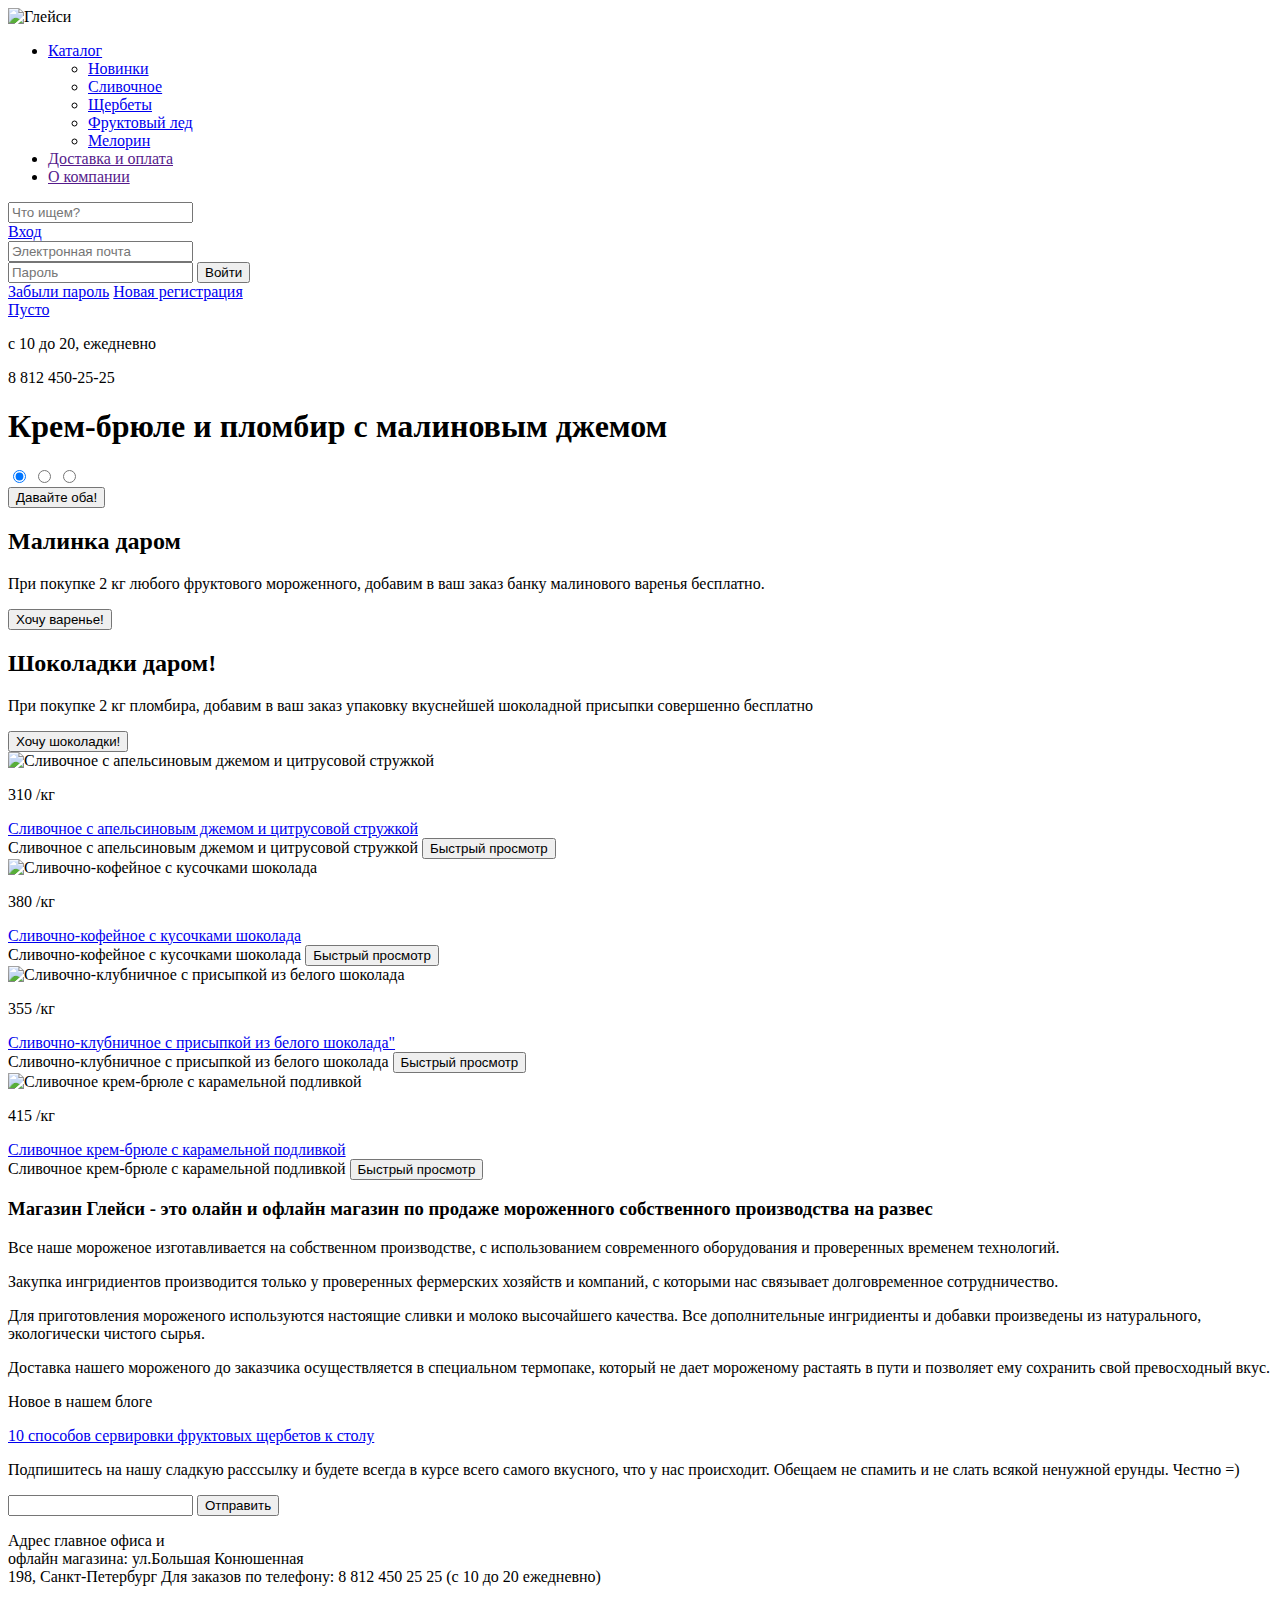
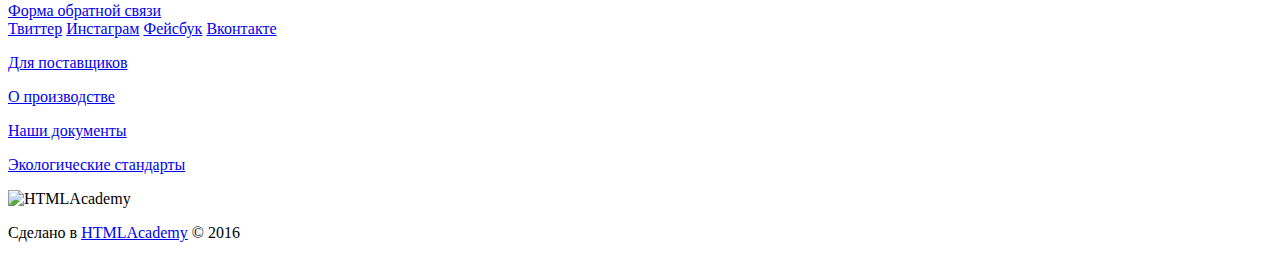
==== index.html @ 9302b2ab "Внесены изменения в соответствии с замечаниями" ====
<!DOCTYPE html>
<html lang="ru">
<head>
	<meta charset="utf-8">
	<title>Глейси</title>
</head>
<body>
	<header class="main-header">
		<div class="header-logo">
			<img src="#" width="10" height="10" alt="Глейси">
		</div>
		<div class="header-navigation">
			<ul>
				<li>
					<a href="#">Каталог	</a>
						<ul class="main-catalog"><!--Меню при наведении курсора-->
							<li><a href="#">Новинки</a></li>
							<li><a href="#">Сливочное</a></li>
							<li><a href="#">Щербеты</a></li>
							<li><a href="#">Фруктовый лед</a></li>
							<li><a href="#">Мелорин</a></li>
						</ul>
				</li>
				<li>
					<a href="">Доставка и оплата</a>
				</li>
				<li>
					<a href="">О компании</a>
				</li>
			</ul>
		</div>
		<div class="header-search">
				<div class="header-search-hide"><!--Окно поиска при наведении курсора-->
					<form action="#" method="post">
						<input type="search" name="header-search" placeholder="Что ищем?">
					</form>
				</div>
		</div>
		<div class="user-block">
			<a class="enter" href="#">Вход</a>
			<div class="user-block-enter">
				<form action="#" method="post"> <!--Окно регистрации при наведении курсора-->
		            <label for="login"></label>
		            <input type="text" name="login" id="login" placeholder="Электронная почта">
		            <br>
		            <label for="password"></label>
		            <input type="password" name="password" id="password" placeholder="Пароль">
		            <button class="gllacy-btn ser-block-btn" type="button">Войти</button>
		            <div class="user-block-forget">
			            <a class="forget" href="#">Забыли пароль</a>
			            <a class="forget" href="#">Новая регистрация</a>
		           	</div>
	           </form>
			</div>
		</div>
		<div class="user-basket">
			<a class="basket" href="#">Пусто</a>
		</div>
		<div class="contact">
			<p>с 10 до 20, ежедневно
			</p>
			<p class="contact-tel">8 812 450-25-25
			</p>
		</div>
	</header>
	<main class="container">
		<h1 class="slider-title">Крем-брюле и пломбир с малиновым джемом</h1>
		<div class="slider">
			<input type="radio" name="point" id="slider1" checked>
			<input type="radio" name="point" id="slider2">
			<input type="radio" name="point" id="slider3">
			<div class="slider-img">
				<div class="sliders img1">
				</div>
				<div class="sliders img2">
				</div>
				<div class="sliders img3">
				</div>
			</div>
			<div class="slider-control">
				<label for="slider1">
				</label>
				<label for="slider2">
				</label>
				<label for="slider3">
				</label>
			</div>
			<button class="gllacy-btn slider-btn" type="button">Давайте оба!
			</button>
		</div>
		<div class="offer">
			<div class="offer-left">
				<h2 class="offer-title">Малинка даром</h2>
				<p>При покупке 2 кг любого фруктового мороженного, добавим в ваш заказ банку малинового варенья бесплатно.
				</p>
				<button class="gllacy-btn offer-btn" type="button">Хочу варенье!
				</button>
			</div>
			<div class="offer-right">
				<h2 class="offer-title">Шоколадки даром!</h2>
				<p>При покупке 2 кг пломбира, добавим в ваш заказ упаковку вкуснейшей шоколадной присыпки совершенно бесплатно
				</p>
				<button class="gllacy-btn offer-btn" type="button">Хочу шоколадки!
				</button>
			</div>
		</div>
		<div class="hits">
			<div class="hits-item1">
				<span class="hit"></span>
				<img class="catalog-img" src="#" width="10" height="10" alt="Сливочное с апельсиновым джемом и цитрусовой стружкой">
				<p>310 <span class="rub"></span>/кг</p>
				<a class="catalog-link" href="#">Сливочное с апельсиновым джемом и цитрусовой стружкой</a>
				<div class="catalog-item1-fast">
					<span class="catalog-link-fast">Сливочное с апельсиновым джемом и цитрусовой стружкой</span>
					<button class="gllacy-btn catalog-btn" type="button">Быстрый просмотр
					</button>
				</div>
			</div>
			<div class="hits-item2">
				<span class="hit"></span>
				<img class="catalog-img" src="#" width="10" height="10" alt="Сливочно-кофейное с кусочками шоколада">
				<p>380 <span class="rub"></span>/кг</p>
				<a class="catalog-link" href="#">Сливочно-кофейное с кусочками шоколада</a>
				<div class="catalog-item1-fast">
					<span class="catalog-link-fast">Сливочно-кофейное с кусочками шоколада</span>
					<button class="gllacy-btn catalog-btn" type="button">Быстрый просмотр
					</button>
			</div>
			</div>
			<div class="hits-item3">
				<span class="hit"></span>
				<img class="catalog-img" src="#" width="10" height="10" alt="Сливочно-клубничное с присыпкой из белого шоколада">
				<p>355 <span class="rub"></span>/кг</p>
				<a class="catalog-link" href="#">Сливочно-клубничное с присыпкой из белого шоколада"</a>
				<div class="catalog-item1-fast">
					<span class="catalog-link-fast">Сливочно-клубничное с присыпкой из белого шоколада</span>
					<button class="gllacy-btn catalog-btn" type="button">Быстрый просмотр
					</button>
				</div>
			</div>
			<div class="hits-item4">
				<span class="hit"></span>
				<img class="catalog-img" src="#" width="10" height="10" alt="Сливочное крем-брюле с карамельной подливкой">
				<p>415 <span class="rub"></span>/кг</p>
				<a class="catalog-link" href="#">Сливочное крем-брюле с карамельной подливкой</a>
				<div class="catalog-item1-fast">
					<span class="catalog-link-fast">Сливочное крем-брюле с карамельной подливкой</span>
					<button class="gllacy-btn catalog-btn" type="button">Быстрый просмотр
					</button>
				</div>
			</div>
		</div>
		<div class="about">
			<h3>Магазин Глейси - это олайн и офлайн магазин по продаже мороженного собственного производства на развес</h3>
			<div>
				<p class="about-production">Все наше мороженое изготавливается на собственном производстве, с использованием современного оборудования и проверенных временем технологий.
				</p>
				<p class="about-farm">Закупка ингридиентов производится только у проверенных фермерских хозяйств и компаний, с которыми нас связывает долговременное сотрудничество.
				</p>
			</div>
			<div>
				<p class="about-quality">Для приготовления мороженого используются настоящие сливки и молоко высочайшего качества. Все дополнительные ингридиенты и добавки произведены из натурального, экологически чистого сырья.
				</p>
				<p class="about-delivery">Доставка нашего мороженого до заказчика осуществляется в специальном термопаке, который не дает мороженому растаять в пути и позволяет ему сохранить свой превосходный вкус.
				</p>
			</div>
		</div>
		<div class="content">
			<div class="content-news">
				<p>Новое в нашем блоге
				</p>
				<p>
					<a class="content-news-link" href="#">10 способов сервировки фруктовых щербетов к столу</a>
				</p>
			</div>
			<div class="content-post">
				<p>Подпишитесь на нашу сладкую расссылку и будете всегда в курсе всего самого вкусного, что у нас происходит. Обещаем не спамить и не слать всякой ненужной ерунды. Честно =)
				</p>
				<form action="#" method="post">
					<label>
						<input type="email" name="email">
					</label>
					<button class="gllacy-btn content-post-btn" type="button">Отправить
					</button>
				</form>
			</div>
		</div>
		<div class="map-info">
			<p>
				<span class="map-info-text">Адрес главное офиса и<br>
				офлайн магазина:</span>
				<span class="map-info-btext">ул.Большая Конюшенная<br>
				198, Санкт-Петербург</span>
				<span class="map-info-text">Для заказов по телефону:</span>
				<span class="map-info-btext">8 812 450 25 25</span>
				<span class="map-info-text">(с 10 до 20 ежедневно)</span>
			</p>
		</div>
		<div>
			<a href="#" class="map-info-link">Форма обратной связи</a>
		</div>
	</main>
	<footer class="footer">
		<div class="footer-social">
			<a class="footer-btn social-tw" href="#">Твиттер</a>
			<a class="footer-btn social-inst" href="#">Инстаграм</a>
			<a class="footer-btn social-fb" href="#">Фейсбук</a>
			<a class="footer-btn social-vk" href="#">Вконтакте</a>
		</div>
		<div class="footer-production">
			<p>
				<a class="footer-production-link" href="#">Для поставщиков</a>
			</p>
			<p>
				<a class="footer-link" href="#">О производстве</a>
			</p>
		</div>
		<div class="footer-docs">
			<p>
				<a class="footer-link" href="#">Наши документы</a>
			</p>
			<p>
				<a class="footer-link" href="#">Экологические стандарты</a>
			</p>
		</div>
		<div class="footer-copyright">
			<img src="#" width="10" height="10" alt="HTMLAcademy">
			<p>Сделано в
				<a class="footer-link" href="#">HTMLAcademy</a> &#169; 2016
			</p>
		</div>
	</footer>
</body>
</html>
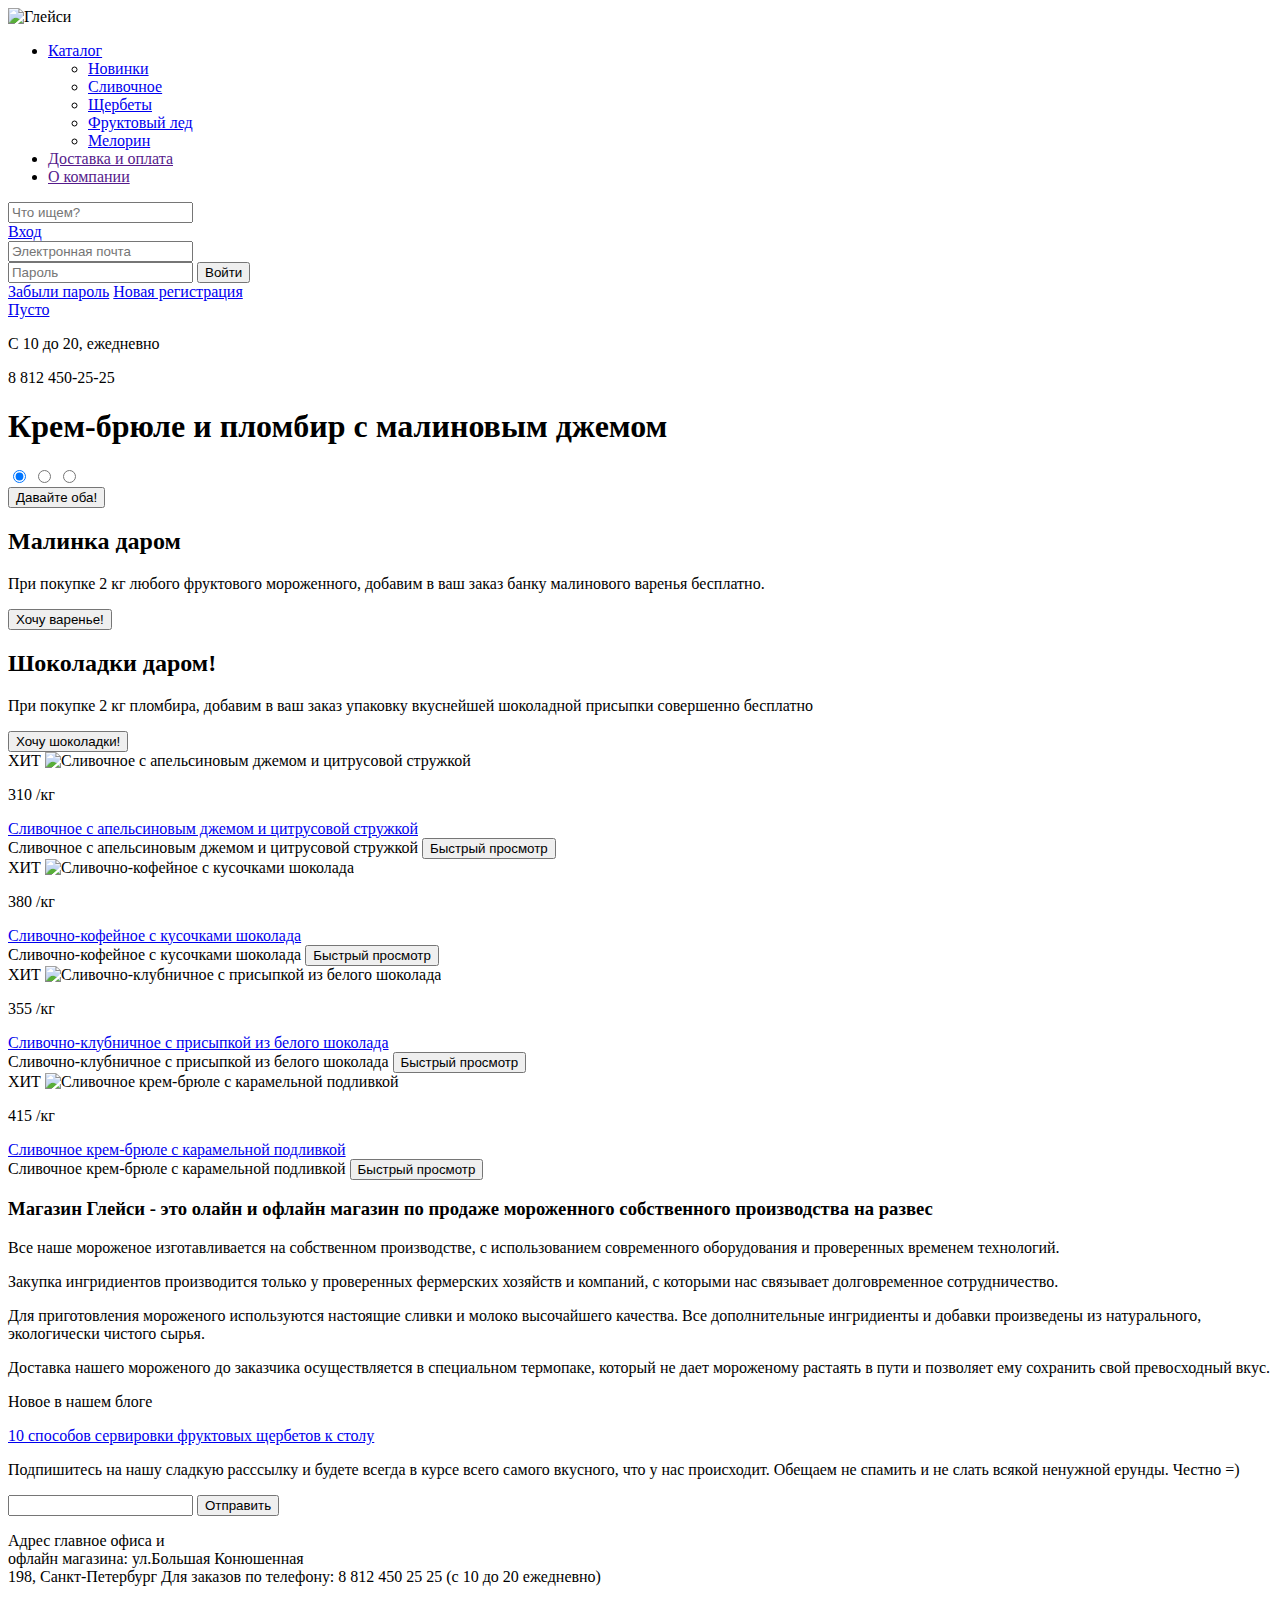
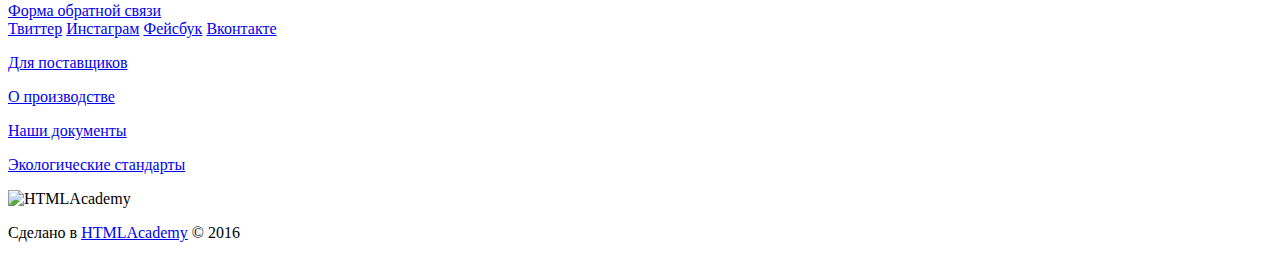
==== commit fe5e322a: "Внесены правки" ====
--- a/index.html
+++ b/index.html
@@ -57,32 +57,32 @@
 			<a class="basket" href="#">Пусто</a>
 		</div>
 		<div class="contact">
-			<p>с 10 до 20, ежедневно
+			<p>С 10 до 20, ежедневно
 			</p>
 			<p class="contact-tel">8 812 450-25-25
 			</p>
 		</div>
 	</header>
-	<main class="container">
+	<main>
 		<h1 class="slider-title">Крем-брюле и пломбир с малиновым джемом</h1>
 		<div class="slider">
-			<input type="radio" name="point" id="slider1" checked>
-			<input type="radio" name="point" id="slider2">
-			<input type="radio" name="point" id="slider3">
+			<input type="radio" name="point" id="slider-1" checked>
+			<input type="radio" name="point" id="slider-2">
+			<input type="radio" name="point" id="slider-3">
 			<div class="slider-img">
-				<div class="sliders img1">
-				</div>
-				<div class="sliders img2">
-				</div>
-				<div class="sliders img3">
+				<div class="sliders img-1">
+				</div>
+				<div class="sliders img-2">
+				</div>
+				<div class="sliders img-3">
 				</div>
 			</div>
 			<div class="slider-control">
-				<label for="slider1">
+				<label for="slider-1">
 				</label>
-				<label for="slider2">
+				<label for="slider-2">
 				</label>
-				<label for="slider3">
+				<label for="slider-3">
 				</label>
 			</div>
 			<button class="gllacy-btn slider-btn" type="button">Давайте оба!
@@ -105,43 +105,47 @@
 			</div>
 		</div>
 		<div class="hits">
-			<div class="hits-item1">
-				<span class="hit"></span>
+			<div class="catalog-item-1">
+				<span class="hit">ХИТ</span>
 				<img class="catalog-img" src="#" width="10" height="10" alt="Сливочное с апельсиновым джемом и цитрусовой стружкой">
-				<p>310 <span class="rub"></span>/кг</p>
+				<p>310 <span class="rub"></span>/кг
+				</p>
 				<a class="catalog-link" href="#">Сливочное с апельсиновым джемом и цитрусовой стружкой</a>
-				<div class="catalog-item1-fast">
-					<span class="catalog-link-fast">Сливочное с апельсиновым джемом и цитрусовой стружкой</span>
-					<button class="gllacy-btn catalog-btn" type="button">Быстрый просмотр
-					</button>
-				</div>
-			</div>
-			<div class="hits-item2">
-				<span class="hit"></span>
+					<div class="catalog-item1-fast">
+						<span class="catalog-link-fast">Сливочное с апельсиновым джемом и цитрусовой стружкой</span>
+						<button class="gllacy-btn catalog-btn" type="button">Быстрый просмотр
+						</button>
+					</div>
+			</div>
+			<div class="catalog-item-2">
+				<span class="hit">ХИТ</span>
 				<img class="catalog-img" src="#" width="10" height="10" alt="Сливочно-кофейное с кусочками шоколада">
-				<p>380 <span class="rub"></span>/кг</p>
+				<p>380 <span class="rub"></span>/кг
+				</p>
 				<a class="catalog-link" href="#">Сливочно-кофейное с кусочками шоколада</a>
 				<div class="catalog-item1-fast">
 					<span class="catalog-link-fast">Сливочно-кофейное с кусочками шоколада</span>
 					<button class="gllacy-btn catalog-btn" type="button">Быстрый просмотр
 					</button>
-			</div>
-			</div>
-			<div class="hits-item3">
-				<span class="hit"></span>
+				</div>
+			</div>
+			<div class="catalog-item-3">
+				<span class="hit">ХИТ</span>
 				<img class="catalog-img" src="#" width="10" height="10" alt="Сливочно-клубничное с присыпкой из белого шоколада">
-				<p>355 <span class="rub"></span>/кг</p>
-				<a class="catalog-link" href="#">Сливочно-клубничное с присыпкой из белого шоколада"</a>
+				<p>355 <span class="rub"></span>/кг
+				</p>
+				<a class="catalog-link" href="#">Сливочно-клубничное с присыпкой из белого шоколада</a>
 				<div class="catalog-item1-fast">
 					<span class="catalog-link-fast">Сливочно-клубничное с присыпкой из белого шоколада</span>
 					<button class="gllacy-btn catalog-btn" type="button">Быстрый просмотр
 					</button>
 				</div>
 			</div>
-			<div class="hits-item4">
-				<span class="hit"></span>
+			<div class="catalog-item-4">
+				<span class="hit">ХИТ</span>
 				<img class="catalog-img" src="#" width="10" height="10" alt="Сливочное крем-брюле с карамельной подливкой">
-				<p>415 <span class="rub"></span>/кг</p>
+				<p>415 <span class="rub"></span>/кг
+				</p>
 				<a class="catalog-link" href="#">Сливочное крем-брюле с карамельной подливкой</a>
 				<div class="catalog-item1-fast">
 					<span class="catalog-link-fast">Сливочное крем-брюле с карамельной подливкой</span>
@@ -169,9 +173,7 @@
 			<div class="content-news">
 				<p>Новое в нашем блоге
 				</p>
-				<p>
 					<a class="content-news-link" href="#">10 способов сервировки фруктовых щербетов к столу</a>
-				</p>
 			</div>
 			<div class="content-post">
 				<p>Подпишитесь на нашу сладкую расссылку и будете всегда в курсе всего самого вкусного, что у нас происходит. Обещаем не спамить и не слать всякой ненужной ерунды. Честно =)
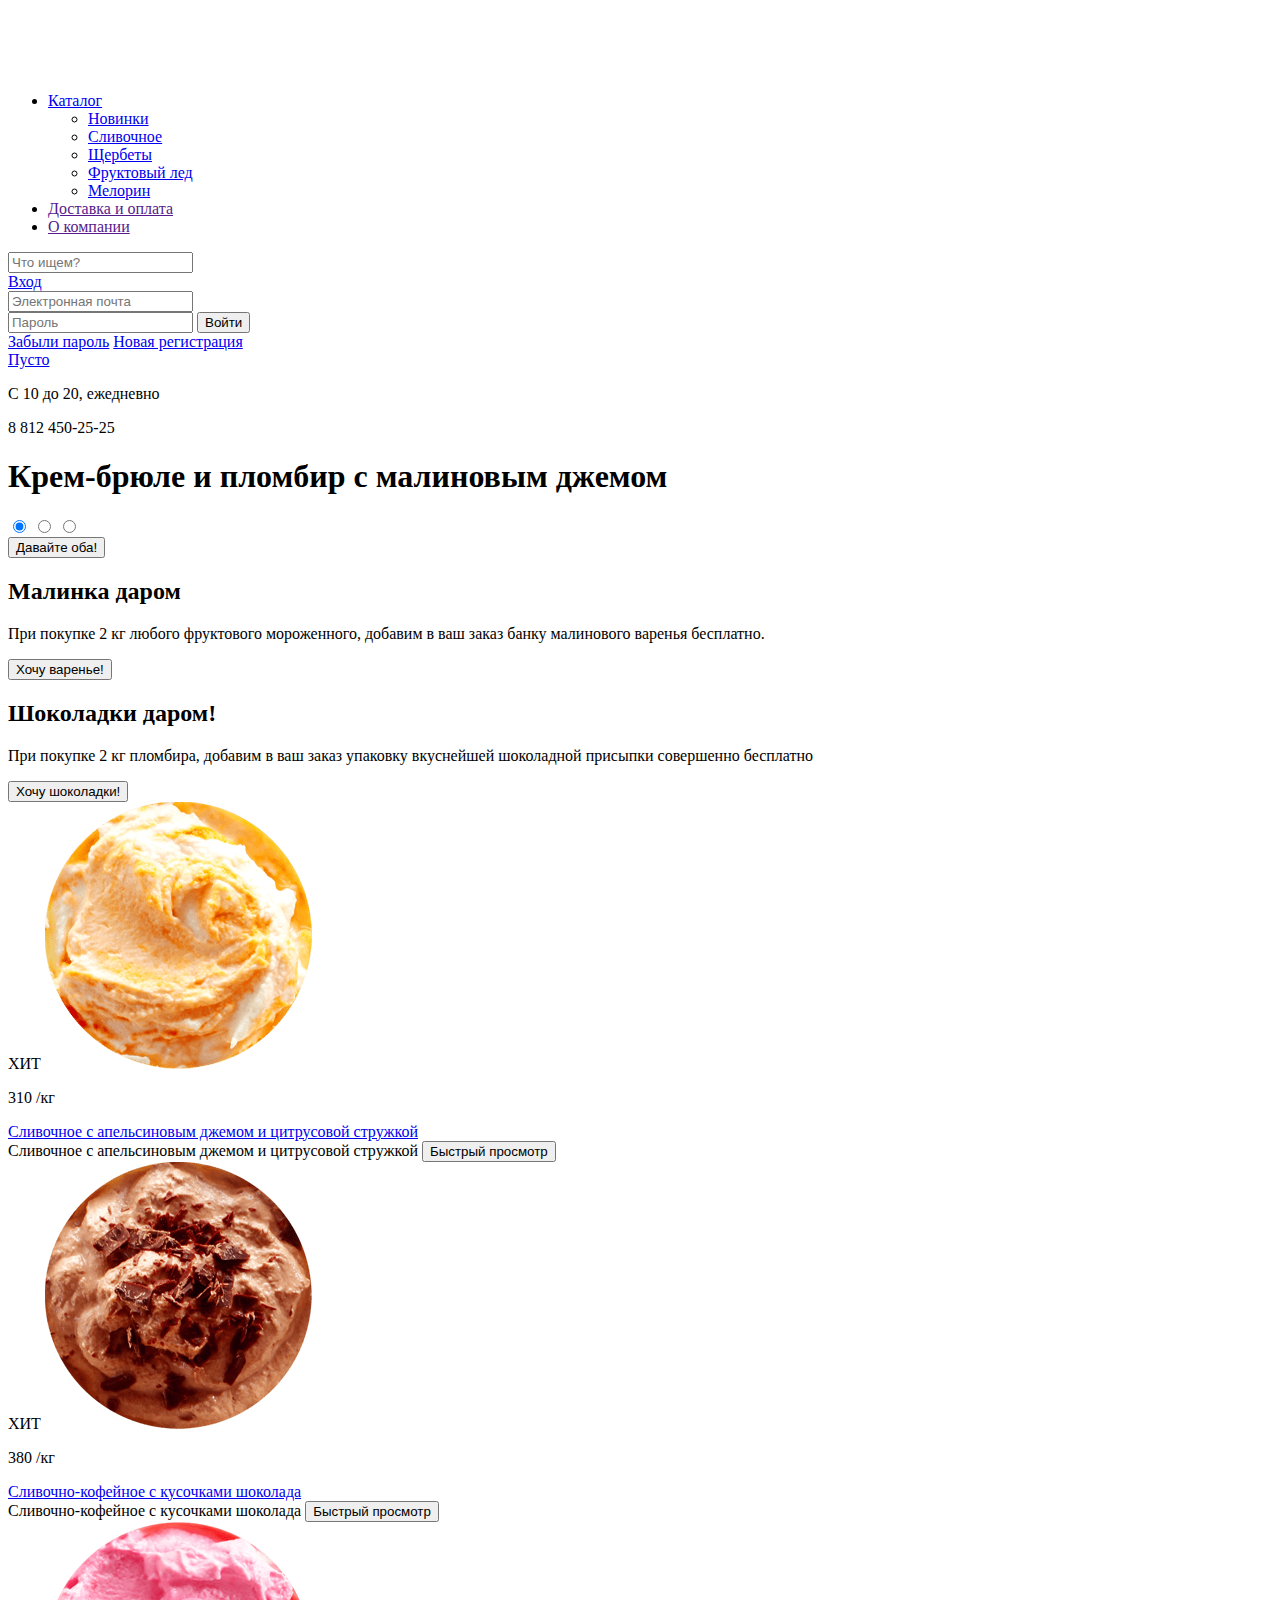
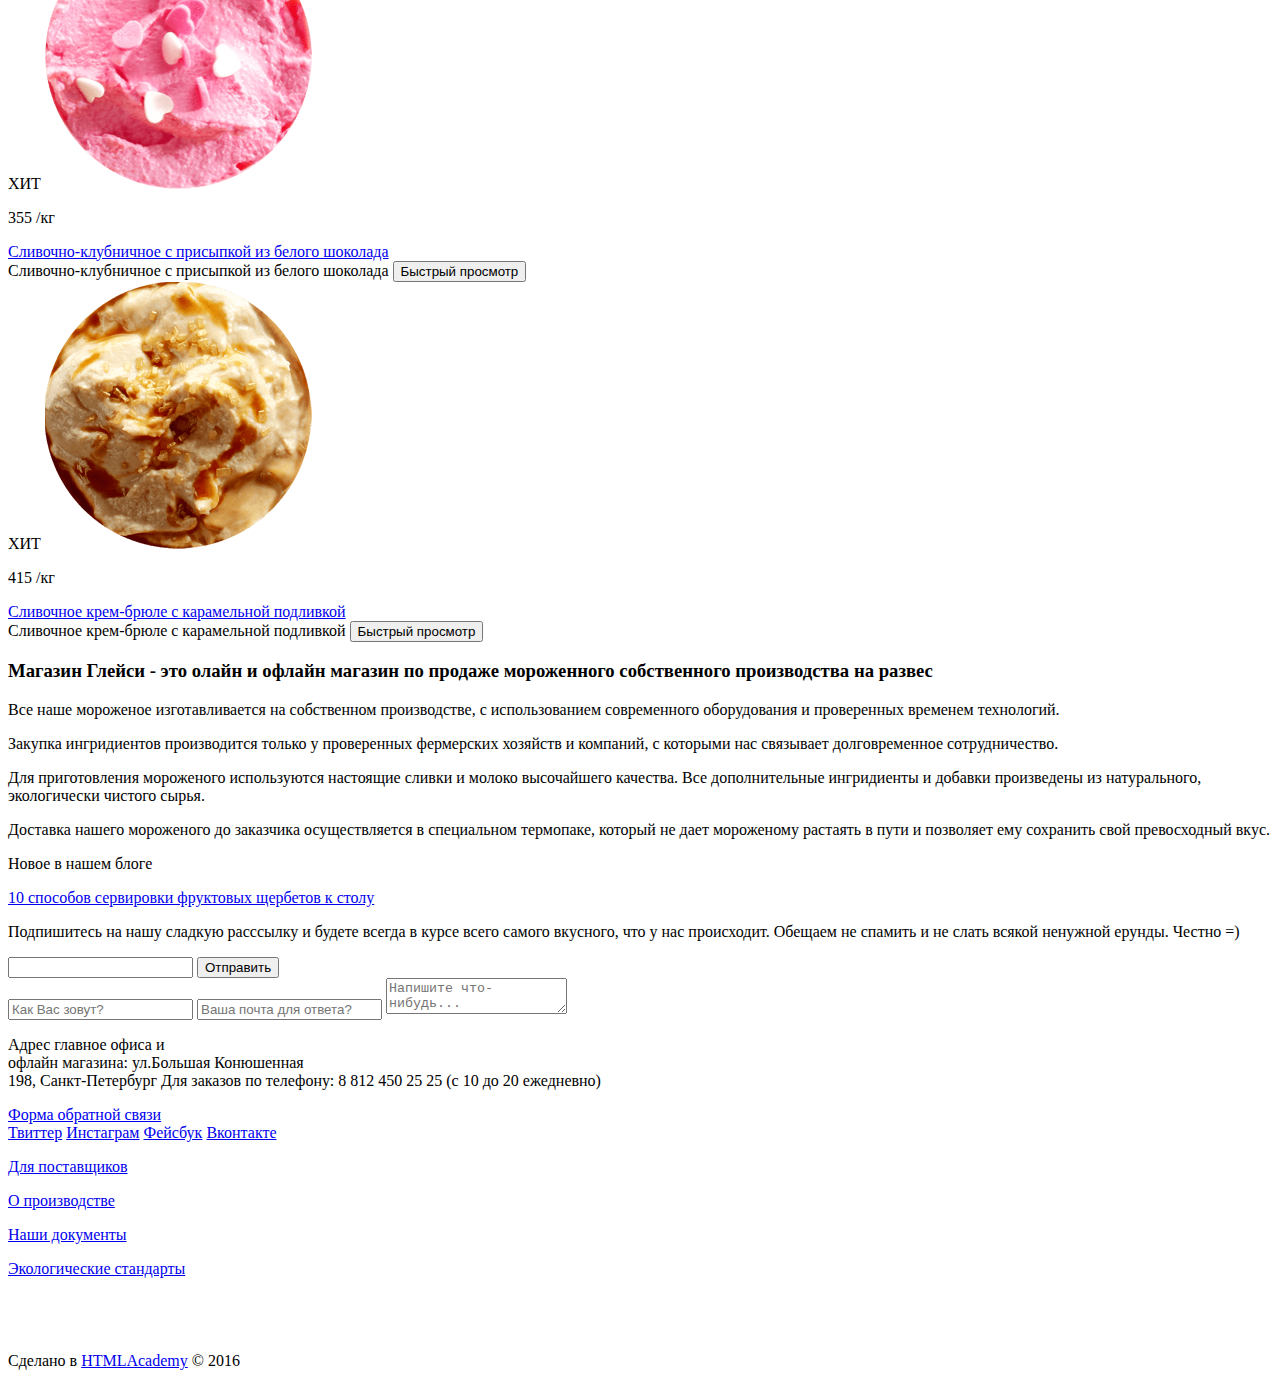
==== commit 1d7cf10c: "В файлы добавлены картинки и привязан css" ====
--- a/index.html
+++ b/index.html
@@ -2,12 +2,13 @@
 <html lang="ru">
 <head>
 	<meta charset="utf-8">
+	<link href="style.css" rel="stylesheet">
 	<title>Глейси</title>
 </head>
 <body>
 	<header class="main-header">
 		<div class="header-logo">
-			<img src="#" width="10" height="10" alt="Глейси">
+			<img src="img/logo.png" width="154" height="64" alt="Глейси">
 		</div>
 		<div class="header-navigation">
 			<ul>
@@ -107,7 +108,7 @@
 		<div class="hits">
 			<div class="catalog-item-1">
 				<span class="hit">ХИТ</span>
-				<img class="catalog-img" src="#" width="10" height="10" alt="Сливочное с апельсиновым джемом и цитрусовой стружкой">
+				<img class="catalog-img" src="img/catalog-item-1.png" width="267" height="267" alt="Сливочное с апельсиновым джемом и цитрусовой стружкой">
 				<p>310 <span class="rub"></span>/кг
 				</p>
 				<a class="catalog-link" href="#">Сливочное с апельсиновым джемом и цитрусовой стружкой</a>
@@ -119,7 +120,7 @@
 			</div>
 			<div class="catalog-item-2">
 				<span class="hit">ХИТ</span>
-				<img class="catalog-img" src="#" width="10" height="10" alt="Сливочно-кофейное с кусочками шоколада">
+				<img class="catalog-img" src="img/catalog-item-2.png" width="267" height="267" alt="Сливочно-кофейное с кусочками шоколада">
 				<p>380 <span class="rub"></span>/кг
 				</p>
 				<a class="catalog-link" href="#">Сливочно-кофейное с кусочками шоколада</a>
@@ -131,7 +132,7 @@
 			</div>
 			<div class="catalog-item-3">
 				<span class="hit">ХИТ</span>
-				<img class="catalog-img" src="#" width="10" height="10" alt="Сливочно-клубничное с присыпкой из белого шоколада">
+				<img class="catalog-img" src="img/catalog-item-3.png" width="267" height="267" alt="Сливочно-клубничное с присыпкой из белого шоколада">
 				<p>355 <span class="rub"></span>/кг
 				</p>
 				<a class="catalog-link" href="#">Сливочно-клубничное с присыпкой из белого шоколада</a>
@@ -143,7 +144,7 @@
 			</div>
 			<div class="catalog-item-4">
 				<span class="hit">ХИТ</span>
-				<img class="catalog-img" src="#" width="10" height="10" alt="Сливочное крем-брюле с карамельной подливкой">
+				<img class="catalog-img" src="img/catalog-item-4.png" width="267" height="267" alt="Сливочное крем-брюле с карамельной подливкой">
 				<p>415 <span class="rub"></span>/кг
 				</p>
 				<a class="catalog-link" href="#">Сливочное крем-брюле с карамельной подливкой</a>
@@ -184,6 +185,11 @@
 					</label>
 					<button class="gllacy-btn content-post-btn" type="button">Отправить
 					</button>
+					<div class="content-post-hide"> <!--Окна отправки информации при нажатии на кнопку "Отправить"-->
+						<input type="text" name="name" placeholder="Как Вас зовут?">
+						<input type="text" name="name" placeholder="Ваша почта для ответа?">
+						<textarea name="name" placeholder="Напишите что-нибудь..."></textarea>
+					</div>
 				</form>
 			</div>
 		</div>
@@ -226,7 +232,7 @@
 			</p>
 		</div>
 		<div class="footer-copyright">
-			<img src="#" width="10" height="10" alt="HTMLAcademy">
+			<img src="img/HTMLAcademy.png" width="108" height="38" alt="HTMLAcademy">
 			<p>Сделано в
 				<a class="footer-link" href="#">HTMLAcademy</a> &#169; 2016
 			</p>
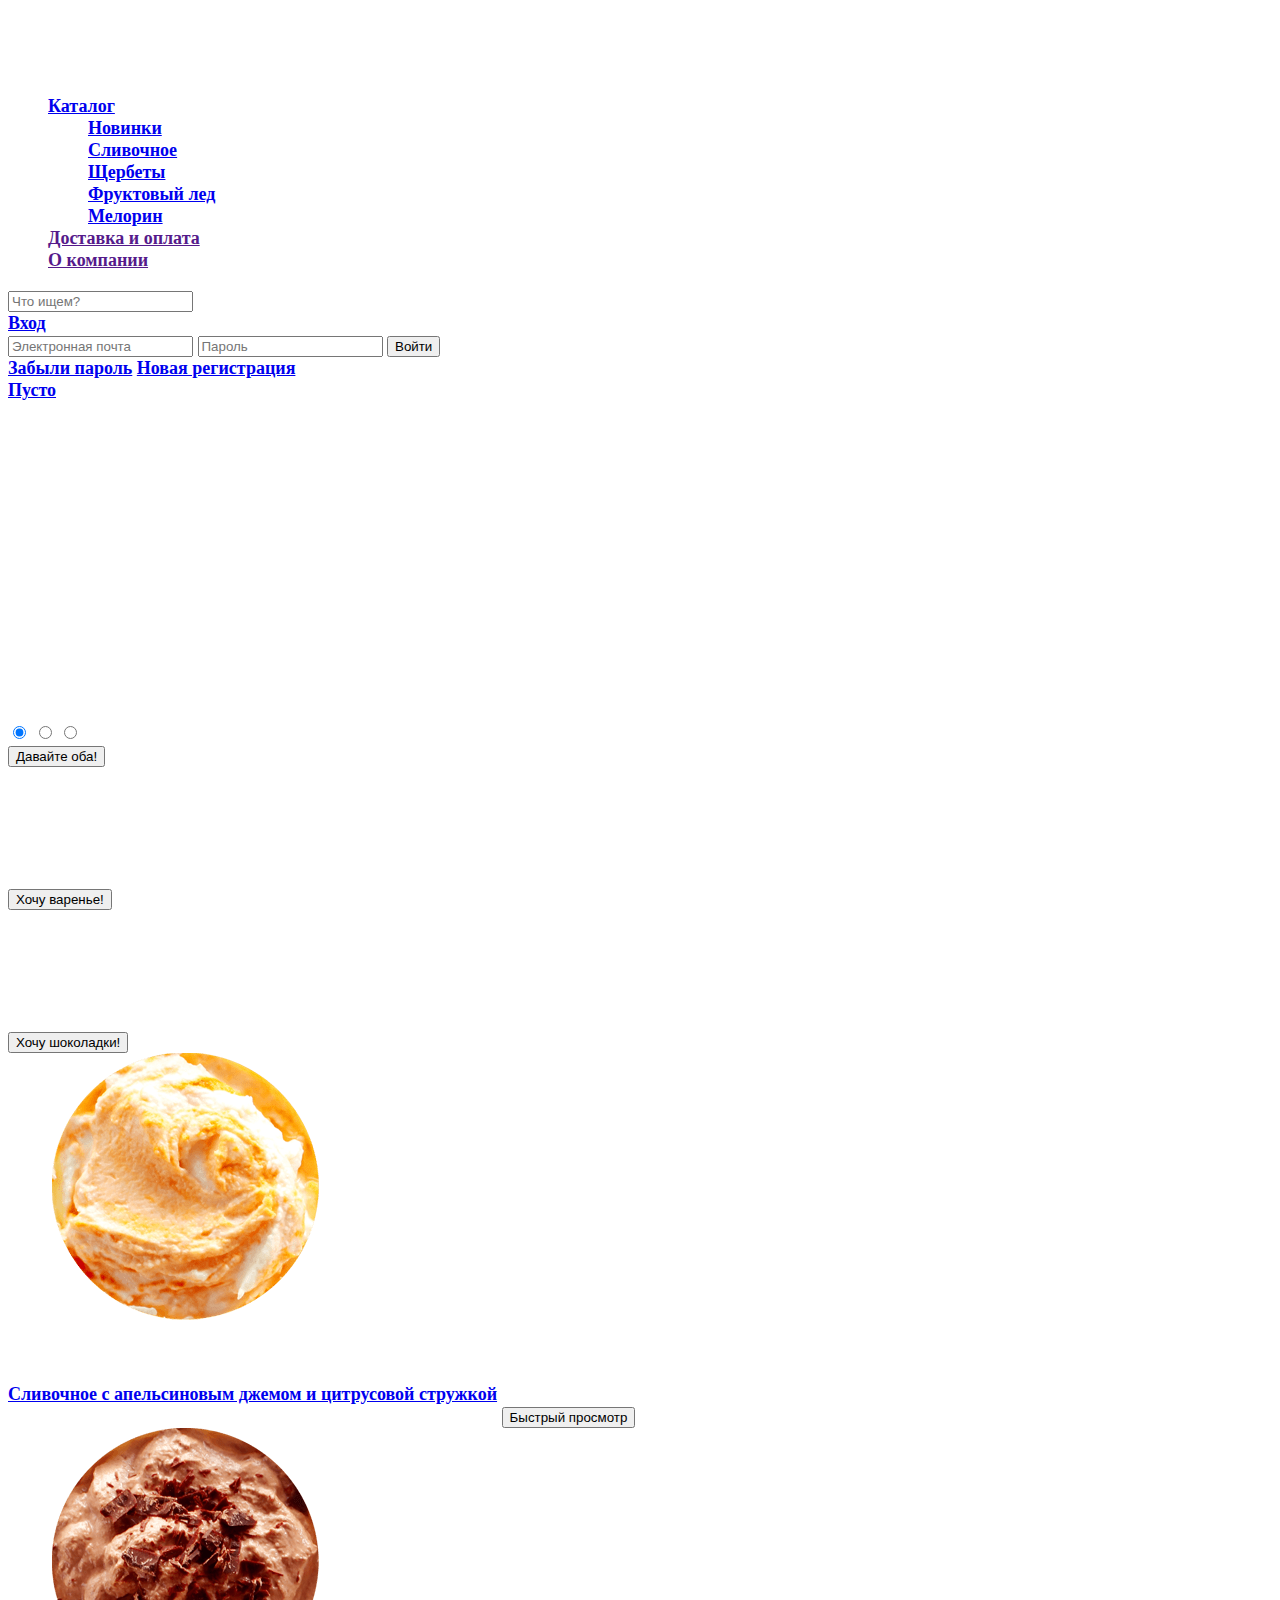
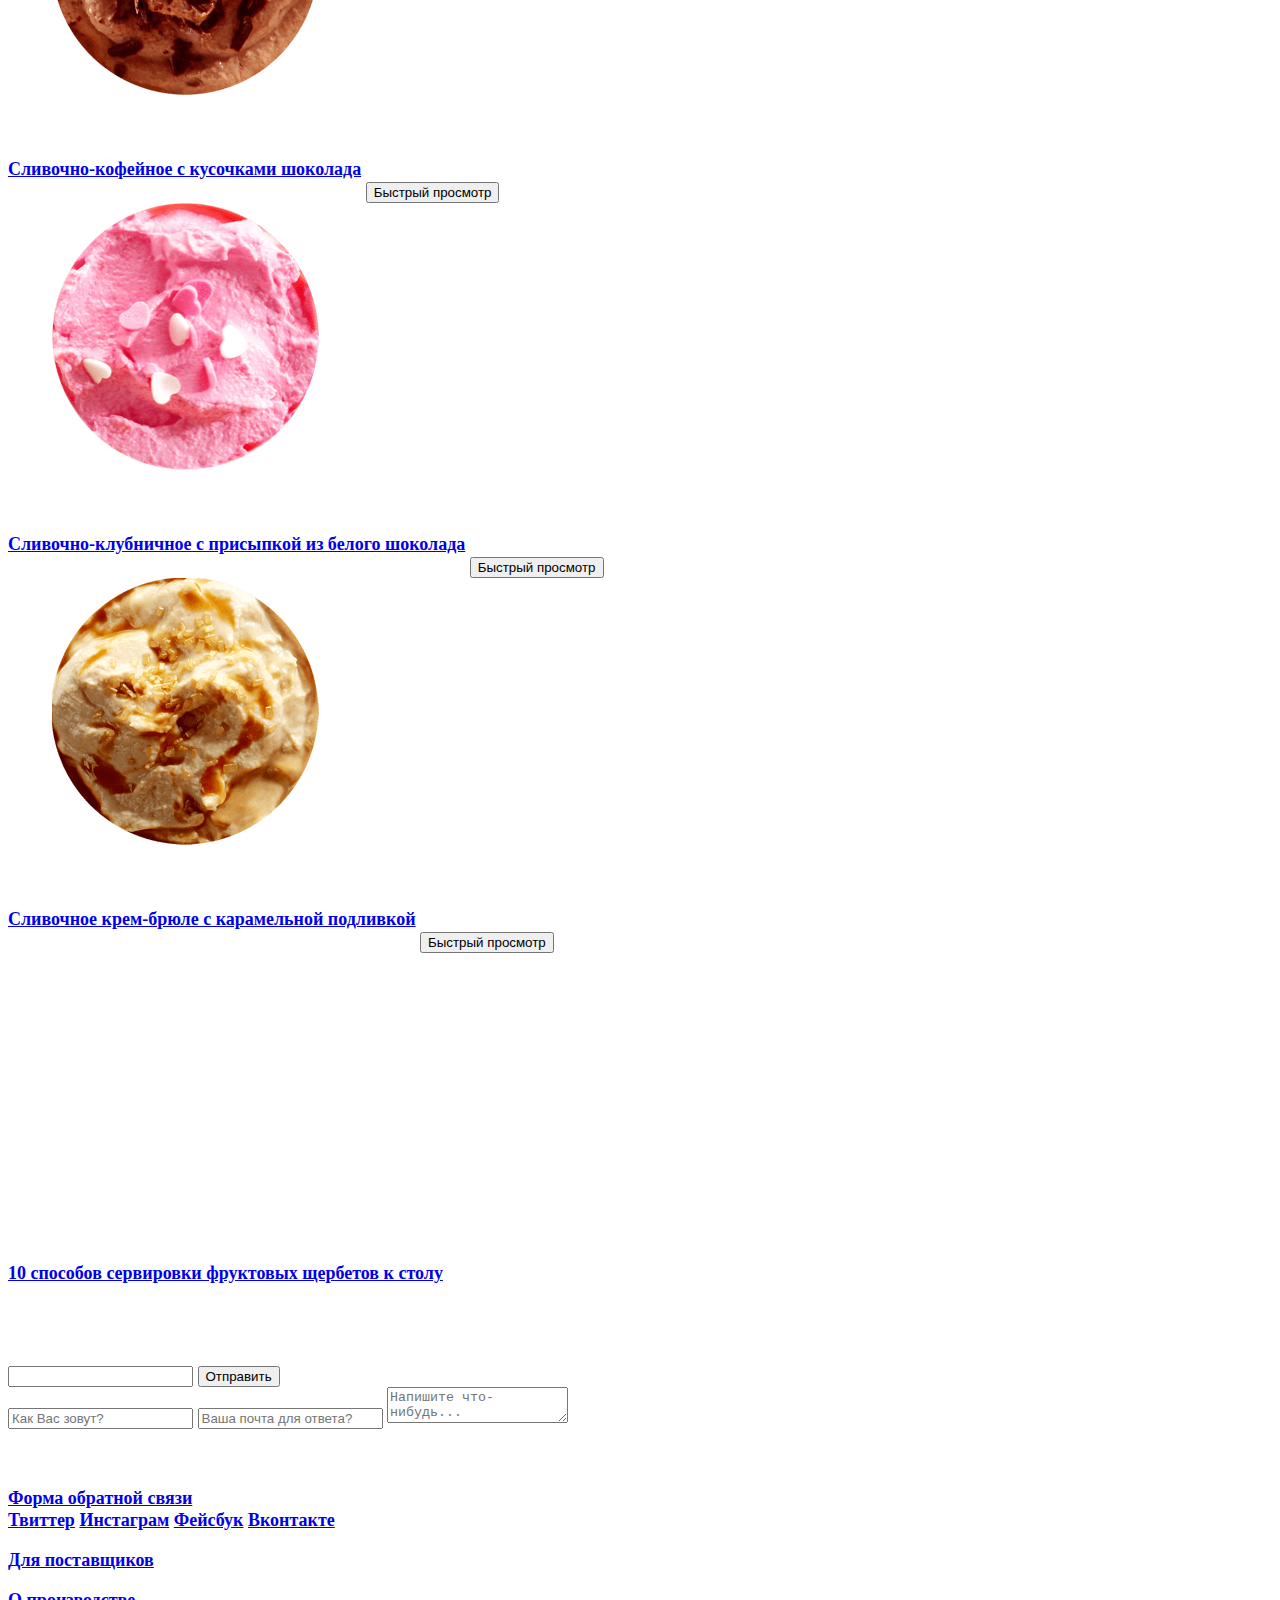
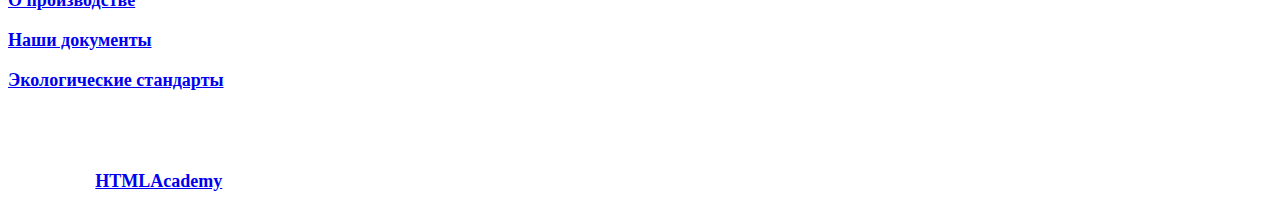
==== commit 701275d0: "изменено расширение у файла css" ====
--- a/index.html
+++ b/index.html
@@ -2,7 +2,7 @@
 <html lang="ru">
 <head>
 	<meta charset="utf-8">
-	<link href="style.css" rel="stylesheet">
+	<link href="css/style.css" rel="stylesheet">
 	<title>Глейси</title>
 </head>
 <body>
@@ -43,7 +43,6 @@
 				<form action="#" method="post"> <!--Окно регистрации при наведении курсора-->
 		            <label for="login"></label>
 		            <input type="text" name="login" id="login" placeholder="Электронная почта">
-		            <br>
 		            <label for="password"></label>
 		            <input type="password" name="password" id="password" placeholder="Пароль">
 		            <button class="gllacy-btn ser-block-btn" type="button">Войти</button>
@@ -195,9 +194,9 @@
 		</div>
 		<div class="map-info">
 			<p>
-				<span class="map-info-text">Адрес главное офиса и<br>
+				<span class="map-info-text">Адрес главное офиса и
 				офлайн магазина:</span>
-				<span class="map-info-btext">ул.Большая Конюшенная<br>
+				<span class="map-info-btext">ул.Большая Конюшенная
 				198, Санкт-Петербург</span>
 				<span class="map-info-text">Для заказов по телефону:</span>
 				<span class="map-info-btext">8 812 450 25 25</span>
--- a/css/style.css
+++ b/css/style.css
@@ -0,0 +1,24 @@
+body {
+	font-size: 18px;
+	line-height: 22px;
+	color:#ffffff;
+	font-weight:bold;
+	font-family: "Roboto";
+}
+
+h1 {
+	font-size: 90px;
+	line-height: 60.35px;
+	color:#ffffff;
+	font-weight:bold;
+	font-family: "Roboto";
+}
+
+h2 {
+	font-size: 35px;
+	line-height: 41p;
+	color:#ffffff;
+	font-weight:bold;
+	font-family: "Roboto";
+}
+
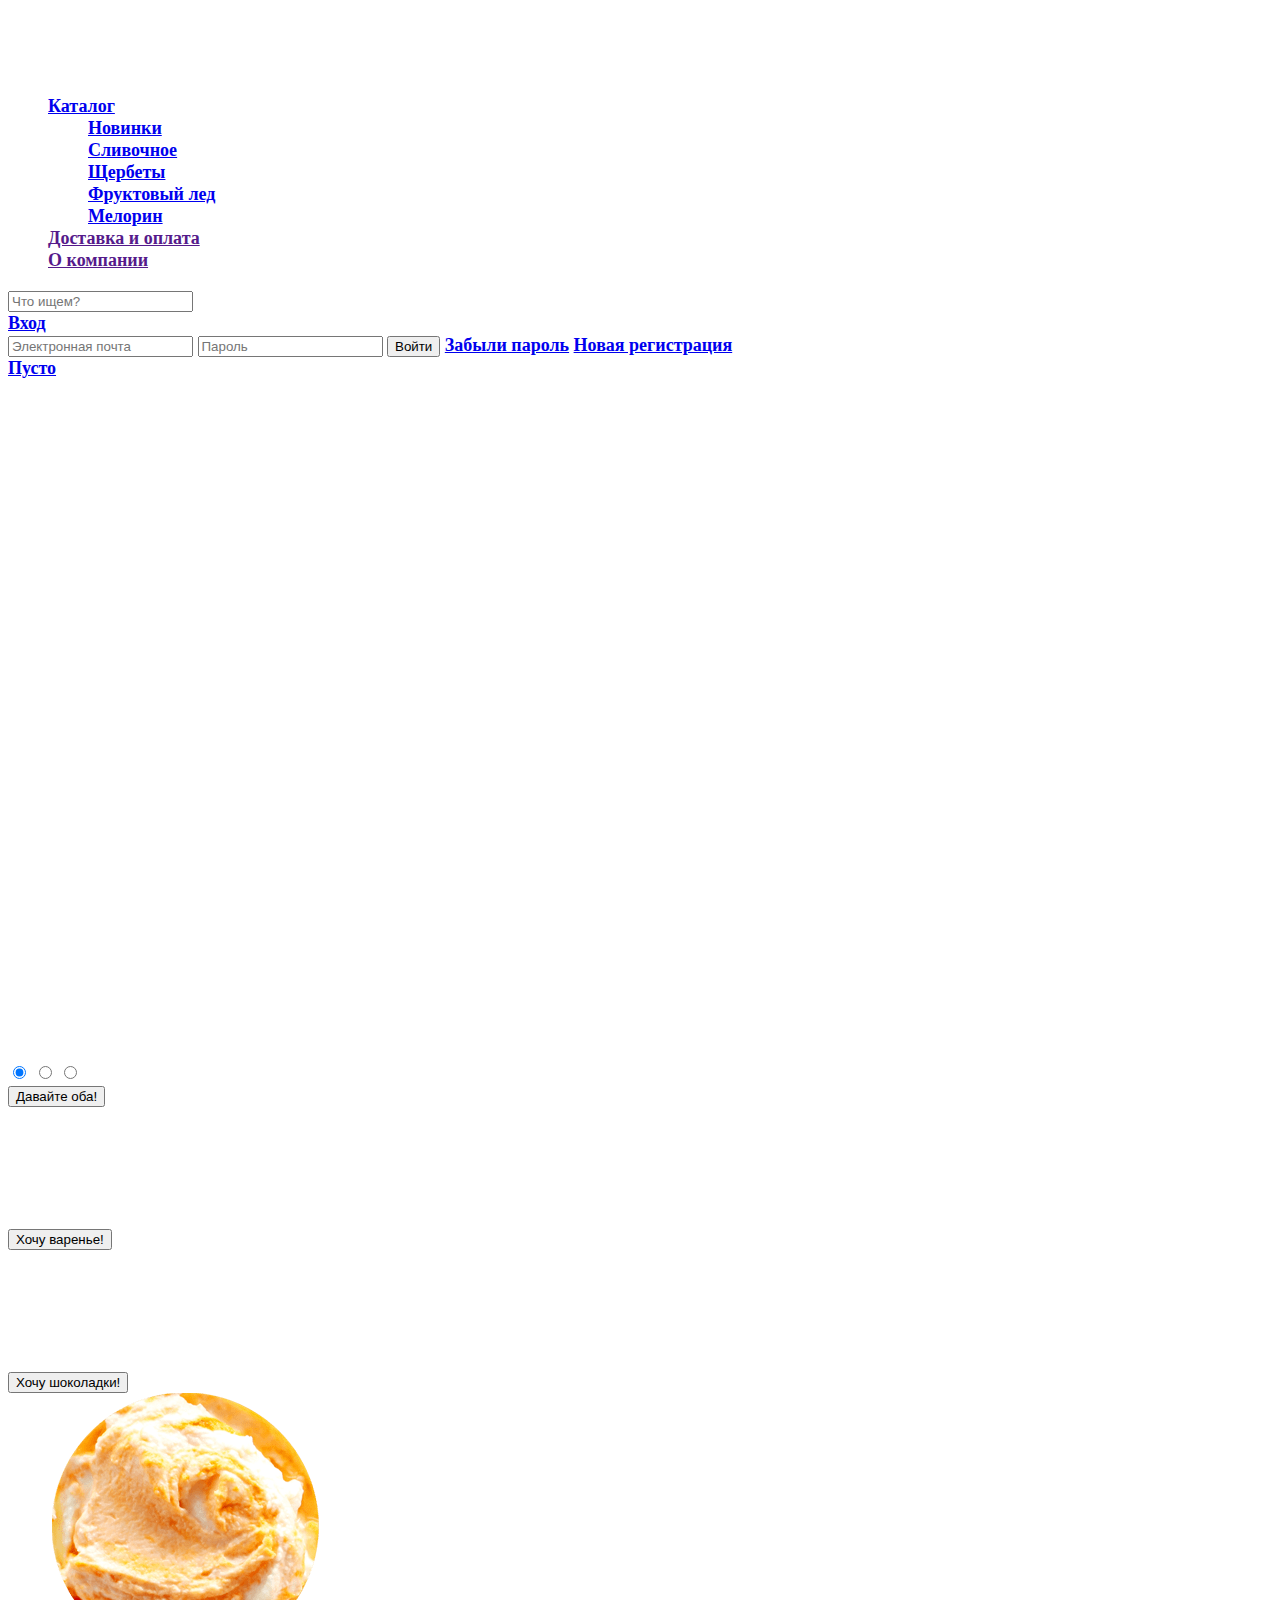
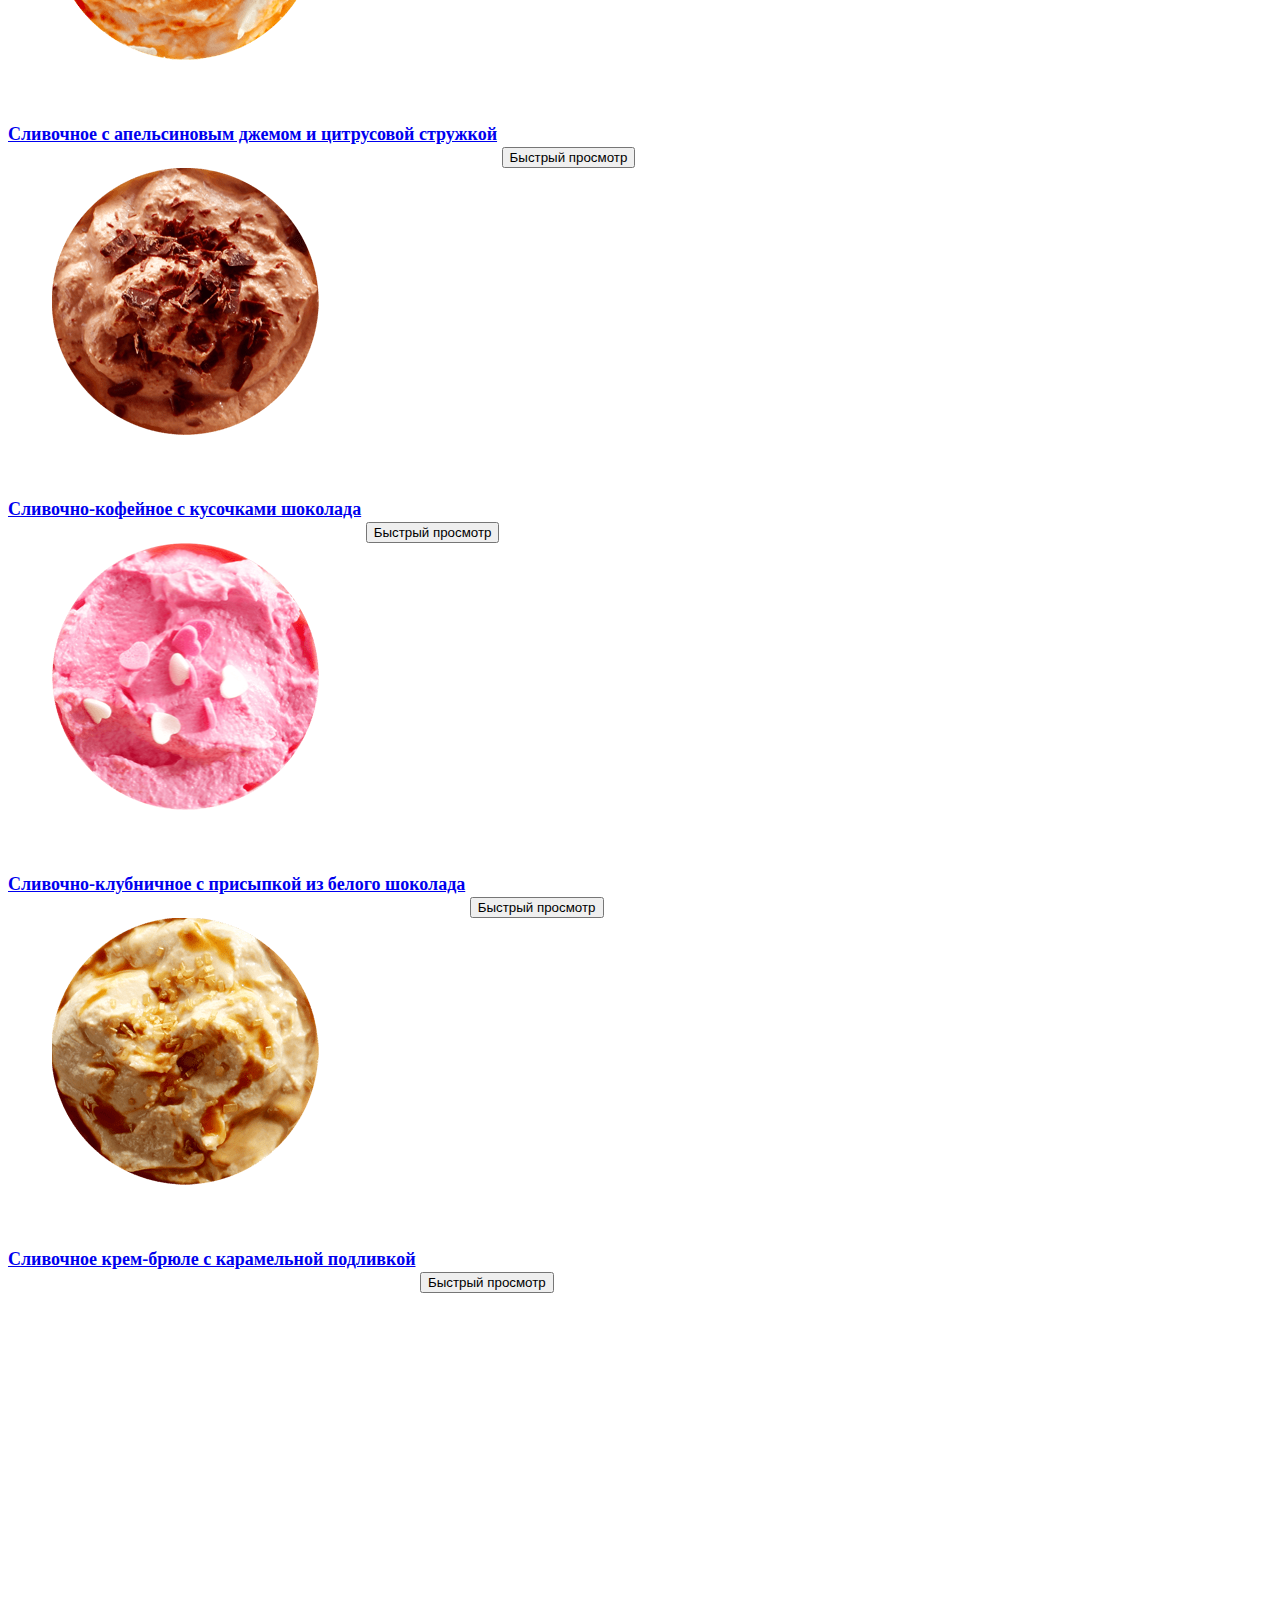
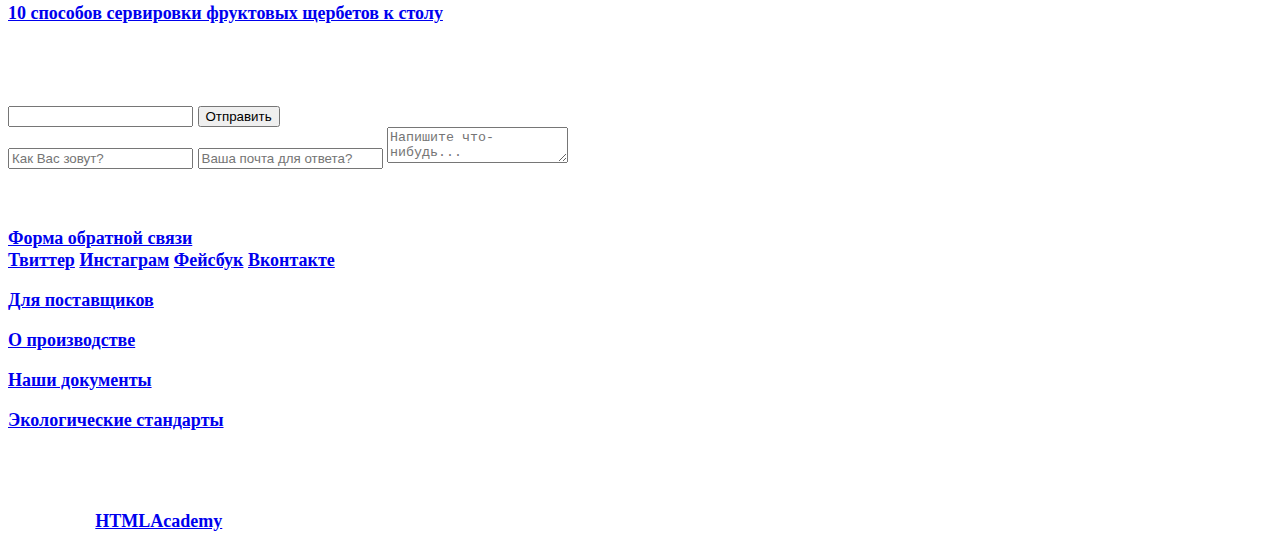
==== commit 85488f54: "Все исправлено в соответствии с замечаниями" ====
--- a/index.html
+++ b/index.html
@@ -10,7 +10,7 @@
 		<div class="header-logo">
 			<img src="img/logo.png" width="154" height="64" alt="Глейси">
 		</div>
-		<div class="header-navigation">
+		<nav class="header-navigation">
 			<ul>
 				<li>
 					<a href="#">Каталог	</a>
@@ -29,7 +29,7 @@
 					<a href="">О компании</a>
 				</li>
 			</ul>
-		</div>
+		</nav>
 		<div class="header-search">
 				<div class="header-search-hide"><!--Окно поиска при наведении курсора-->
 					<form action="#" method="post">
@@ -39,21 +39,15 @@
 		</div>
 		<div class="user-block">
 			<a class="enter" href="#">Вход</a>
-			<div class="user-block-enter">
-				<form action="#" method="post"> <!--Окно регистрации при наведении курсора-->
-		            <label for="login"></label>
-		            <input type="text" name="login" id="login" placeholder="Электронная почта">
-		            <label for="password"></label>
-		            <input type="password" name="password" id="password" placeholder="Пароль">
-		            <button class="gllacy-btn ser-block-btn" type="button">Войти</button>
-		            <div class="user-block-forget">
-			            <a class="forget" href="#">Забыли пароль</a>
-			            <a class="forget" href="#">Новая регистрация</a>
-		           	</div>
-	           </form>
-			</div>
-		</div>
-		<div class="user-basket">
+			<form class="user-block-hide" action="#" method="post"> <!--Окно регистрации при наведении курсора-->
+		        <label for="login"></label>
+		        <input type="text" name="login" id="login" placeholder="Электронная почта">
+		        <label for="password"></label>
+		        <input type="password" name="password" id="password" placeholder="Пароль">
+		        <button class="gllacy-btn ser-block-btn" type="button">Войти</button>
+			    <a class="user-block-forget" href="#">Забыли пароль</a>
+			    <a class="user-block-forget" href="#">Новая регистрация</a>
+			</form>
 			<a class="basket" href="#">Пусто</a>
 		</div>
 		<div class="contact">
@@ -64,7 +58,10 @@
 		</div>
 	</header>
 	<main>
-		<h1 class="slider-title">Крем-брюле и пломбир с малиновым джемом</h1>
+	<div class="container">
+		<h1 class="slider-title-green">Крем-брюле и пломбир с малиновым джемом</h1>
+		<h1 class="slider-title-blue">Шоколадный пломбир и лимонный сорбет</h1>
+		<h1 class="slider-title-pink">Пломбир с помадкой и клубничный щербет</h1>
 		<div class="slider">
 			<input type="radio" name="point" id="slider-1" checked>
 			<input type="radio" name="point" id="slider-2">
@@ -105,7 +102,7 @@
 			</div>
 		</div>
 		<div class="hits">
-			<div class="catalog-item-1">
+			<div class="catalog-item">
 				<span class="hit">ХИТ</span>
 				<img class="catalog-img" src="img/catalog-item-1.png" width="267" height="267" alt="Сливочное с апельсиновым джемом и цитрусовой стружкой">
 				<p>310 <span class="rub"></span>/кг
@@ -117,37 +114,37 @@
 						</button>
 					</div>
 			</div>
-			<div class="catalog-item-2">
+			<div class="catalog-item">
 				<span class="hit">ХИТ</span>
 				<img class="catalog-img" src="img/catalog-item-2.png" width="267" height="267" alt="Сливочно-кофейное с кусочками шоколада">
 				<p>380 <span class="rub"></span>/кг
 				</p>
 				<a class="catalog-link" href="#">Сливочно-кофейное с кусочками шоколада</a>
-				<div class="catalog-item1-fast">
+				<div class="catalog-item-fast">
 					<span class="catalog-link-fast">Сливочно-кофейное с кусочками шоколада</span>
 					<button class="gllacy-btn catalog-btn" type="button">Быстрый просмотр
 					</button>
 				</div>
 			</div>
-			<div class="catalog-item-3">
+			<div class="catalog-item">
 				<span class="hit">ХИТ</span>
 				<img class="catalog-img" src="img/catalog-item-3.png" width="267" height="267" alt="Сливочно-клубничное с присыпкой из белого шоколада">
 				<p>355 <span class="rub"></span>/кг
 				</p>
 				<a class="catalog-link" href="#">Сливочно-клубничное с присыпкой из белого шоколада</a>
-				<div class="catalog-item1-fast">
+				<div class="catalog-item-fast">
 					<span class="catalog-link-fast">Сливочно-клубничное с присыпкой из белого шоколада</span>
 					<button class="gllacy-btn catalog-btn" type="button">Быстрый просмотр
 					</button>
 				</div>
 			</div>
-			<div class="catalog-item-4">
+			<div class="catalog-item">
 				<span class="hit">ХИТ</span>
 				<img class="catalog-img" src="img/catalog-item-4.png" width="267" height="267" alt="Сливочное крем-брюле с карамельной подливкой">
 				<p>415 <span class="rub"></span>/кг
 				</p>
 				<a class="catalog-link" href="#">Сливочное крем-брюле с карамельной подливкой</a>
-				<div class="catalog-item1-fast">
+				<div class="catalog-item-fast">
 					<span class="catalog-link-fast">Сливочное крем-брюле с карамельной подливкой</span>
 					<button class="gllacy-btn catalog-btn" type="button">Быстрый просмотр
 					</button>
@@ -156,18 +153,14 @@
 		</div>
 		<div class="about">
 			<h3>Магазин Глейси - это олайн и офлайн магазин по продаже мороженного собственного производства на развес</h3>
-			<div>
 				<p class="about-production">Все наше мороженое изготавливается на собственном производстве, с использованием современного оборудования и проверенных временем технологий.
 				</p>
 				<p class="about-farm">Закупка ингридиентов производится только у проверенных фермерских хозяйств и компаний, с которыми нас связывает долговременное сотрудничество.
 				</p>
-			</div>
-			<div>
 				<p class="about-quality">Для приготовления мороженого используются настоящие сливки и молоко высочайшего качества. Все дополнительные ингридиенты и добавки произведены из натурального, экологически чистого сырья.
 				</p>
 				<p class="about-delivery">Доставка нашего мороженого до заказчика осуществляется в специальном термопаке, который не дает мороженому растаять в пути и позволяет ему сохранить свой превосходный вкус.
 				</p>
-			</div>
 		</div>
 		<div class="content">
 			<div class="content-news">
@@ -203,9 +196,8 @@
 				<span class="map-info-text">(с 10 до 20 ежедневно)</span>
 			</p>
 		</div>
-		<div>
 			<a href="#" class="map-info-link">Форма обратной связи</a>
-		</div>
+	</div>
 	</main>
 	<footer class="footer">
 		<div class="footer-social">
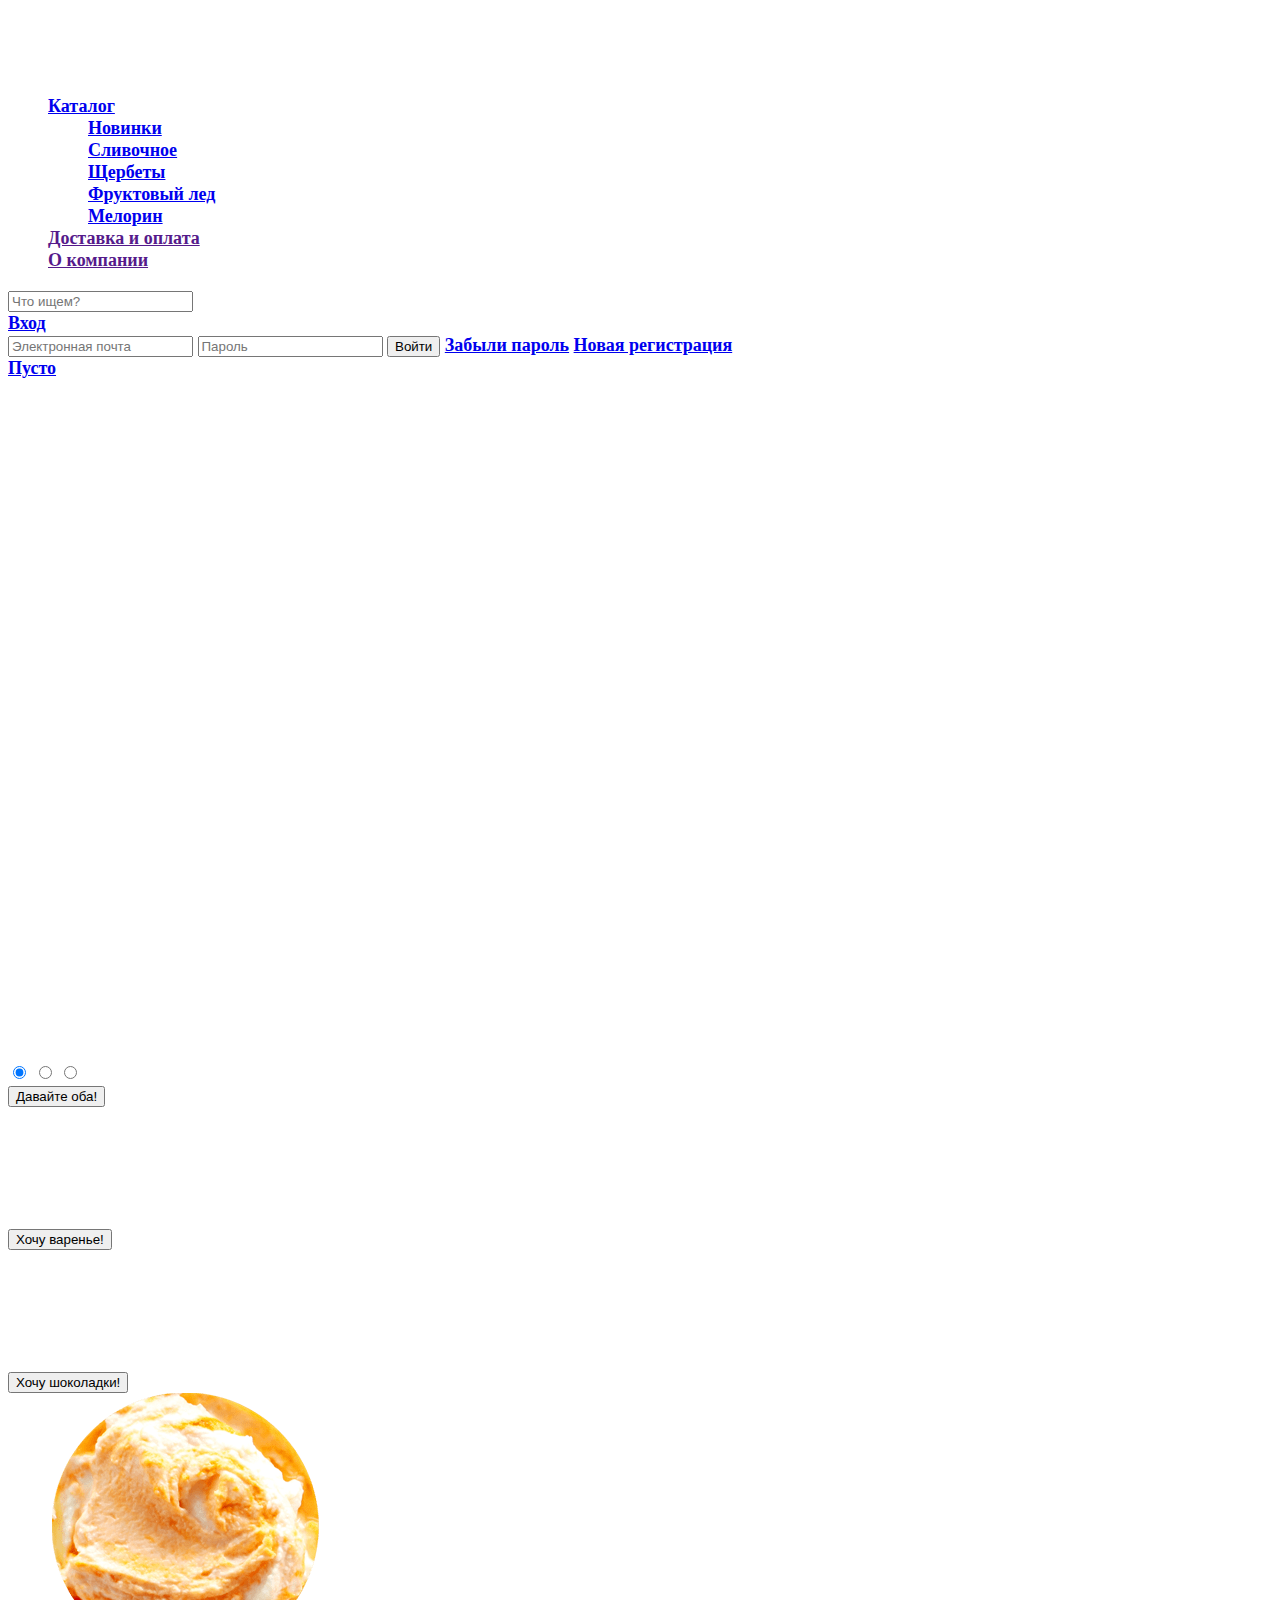
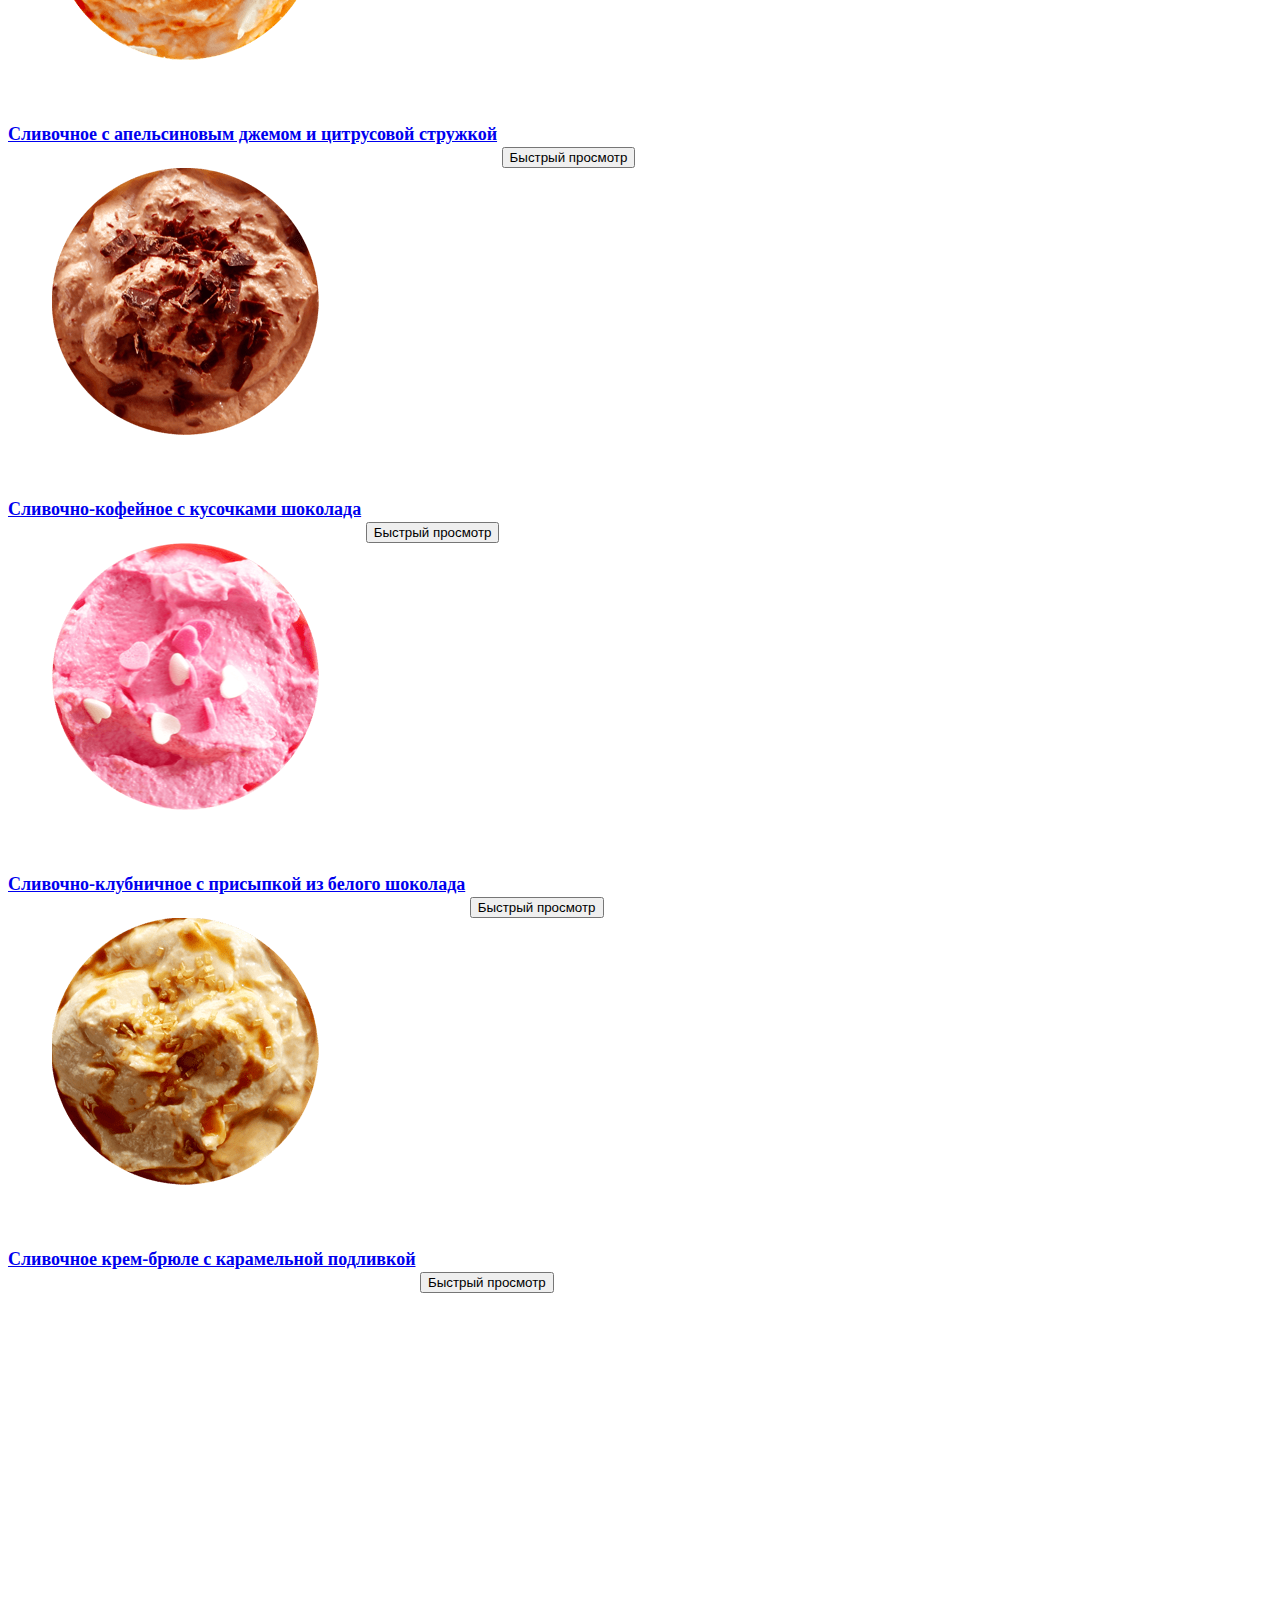
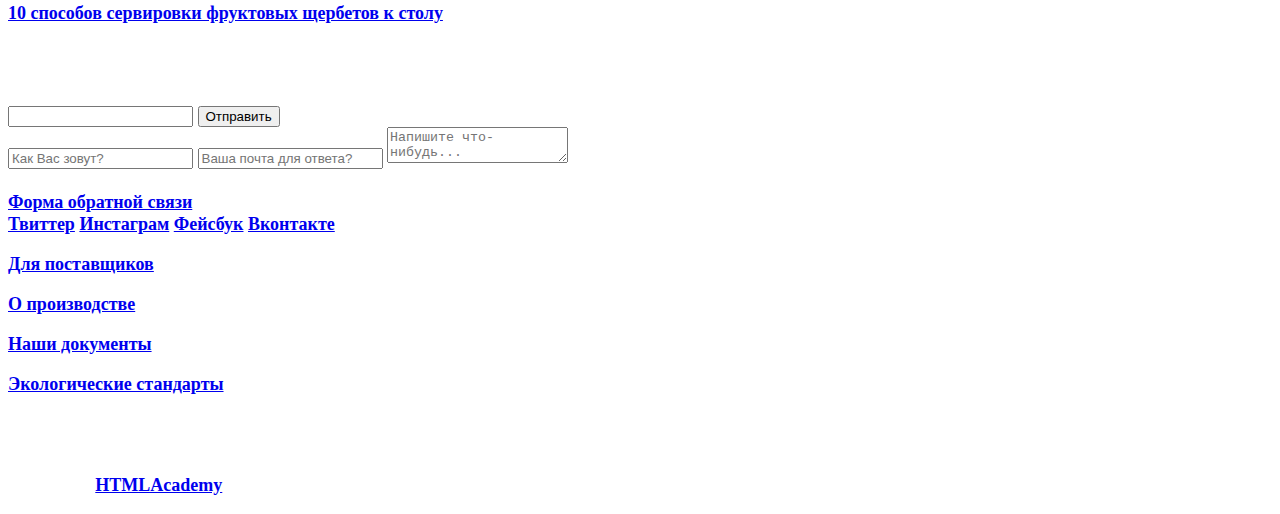
==== commit 076fdfc3: "Внесены изменения в таблицу, добавлен тег address" ====
--- a/index.html
+++ b/index.html
@@ -7,54 +7,56 @@
 </head>
 <body>
 	<header class="main-header">
-		<div class="header-logo">
-			<img src="img/logo.png" width="154" height="64" alt="Глейси">
-		</div>
-		<nav class="header-navigation">
-			<ul>
-				<li>
-					<a href="#">Каталог	</a>
-						<ul class="main-catalog"><!--Меню при наведении курсора-->
-							<li><a href="#">Новинки</a></li>
-							<li><a href="#">Сливочное</a></li>
-							<li><a href="#">Щербеты</a></li>
-							<li><a href="#">Фруктовый лед</a></li>
-							<li><a href="#">Мелорин</a></li>
-						</ul>
-				</li>
-				<li>
-					<a href="">Доставка и оплата</a>
-				</li>
-				<li>
-					<a href="">О компании</a>
-				</li>
-			</ul>
-		</nav>
-		<div class="header-search">
-				<div class="header-search-hide"><!--Окно поиска при наведении курсора-->
-					<form action="#" method="post">
-						<input type="search" name="header-search" placeholder="Что ищем?">
-					</form>
-				</div>
-		</div>
-		<div class="user-block">
-			<a class="enter" href="#">Вход</a>
-			<form class="user-block-hide" action="#" method="post"> <!--Окно регистрации при наведении курсора-->
-		        <label for="login"></label>
-		        <input type="text" name="login" id="login" placeholder="Электронная почта">
-		        <label for="password"></label>
-		        <input type="password" name="password" id="password" placeholder="Пароль">
-		        <button class="gllacy-btn ser-block-btn" type="button">Войти</button>
-			    <a class="user-block-forget" href="#">Забыли пароль</a>
-			    <a class="user-block-forget" href="#">Новая регистрация</a>
-			</form>
-			<a class="basket" href="#">Пусто</a>
-		</div>
-		<div class="contact">
-			<p>С 10 до 20, ежедневно
-			</p>
-			<p class="contact-tel">8 812 450-25-25
-			</p>
+	<div class="container">
+			<div class="header-logo">
+				<img src="img/logo.png" width="154" height="64" alt="Глейси">
+			</div>
+			<nav class="header-navigation">
+				<ul>
+					<li>
+						<a href="#">Каталог	</a>
+							<ul class="main-catalog"><!--Меню при наведении курсора-->
+								<li><a href="#">Новинки</a></li>
+								<li><a href="#">Сливочное</a></li>
+								<li><a href="#">Щербеты</a></li>
+								<li><a href="#">Фруктовый лед</a></li>
+								<li><a href="#">Мелорин</a></li>
+							</ul>
+					</li>
+					<li>
+						<a href="">Доставка и оплата</a>
+					</li>
+					<li>
+						<a href="">О компании</a>
+					</li>
+				</ul>
+			</nav>
+			<div class="header-search">
+					<div class="header-search-hide"><!--Окно поиска при наведении курсора-->
+						<form action="#" method="post">
+							<input type="search" name="header-search" placeholder="Что ищем?">
+						</form>
+					</div>
+			</div>
+			<div class="user-block">
+				<a class="enter" href="#">Вход</a>
+				<form class="user-block-hide" action="#" method="post"> <!--Окно регистрации при наведении курсора-->
+			        <label for="login"></label>
+			        <input type="text" name="login" id="login" placeholder="Электронная почта">
+			        <label for="password"></label>
+			        <input type="password" name="password" id="password" placeholder="Пароль">
+			        <button class="gllacy-btn ser-block-btn" type="button">Войти</button>
+				    <a class="user-block-forget" href="#">Забыли пароль</a>
+				    <a class="user-block-forget" href="#">Новая регистрация</a>
+				</form>
+				<a class="basket" href="#">Пусто</a>
+			</div>
+			<div class="contact">
+				<p>С 10 до 20, ежедневно
+				</p>
+				<p class="contact-tel">8 812 450-25-25
+				</p>
+			</div>
 		</div>
 	</header>
 	<main>
@@ -186,7 +188,7 @@
 			</div>
 		</div>
 		<div class="map-info">
-			<p>
+			<address>
 				<span class="map-info-text">Адрес главное офиса и
 				офлайн магазина:</span>
 				<span class="map-info-btext">ул.Большая Конюшенная
@@ -194,39 +196,41 @@
 				<span class="map-info-text">Для заказов по телефону:</span>
 				<span class="map-info-btext">8 812 450 25 25</span>
 				<span class="map-info-text">(с 10 до 20 ежедневно)</span>
-			</p>
+			</address>
 		</div>
 			<a href="#" class="map-info-link">Форма обратной связи</a>
 	</div>
 	</main>
 	<footer class="footer">
-		<div class="footer-social">
-			<a class="footer-btn social-tw" href="#">Твиттер</a>
-			<a class="footer-btn social-inst" href="#">Инстаграм</a>
-			<a class="footer-btn social-fb" href="#">Фейсбук</a>
-			<a class="footer-btn social-vk" href="#">Вконтакте</a>
-		</div>
-		<div class="footer-production">
-			<p>
-				<a class="footer-production-link" href="#">Для поставщиков</a>
-			</p>
-			<p>
-				<a class="footer-link" href="#">О производстве</a>
-			</p>
-		</div>
-		<div class="footer-docs">
-			<p>
-				<a class="footer-link" href="#">Наши документы</a>
-			</p>
-			<p>
-				<a class="footer-link" href="#">Экологические стандарты</a>
-			</p>
-		</div>
-		<div class="footer-copyright">
-			<img src="img/HTMLAcademy.png" width="108" height="38" alt="HTMLAcademy">
-			<p>Сделано в
-				<a class="footer-link" href="#">HTMLAcademy</a> &#169; 2016
-			</p>
+		<div class="container">
+			<div class="footer-social">
+				<a class="footer-btn social-tw" href="#">Твиттер</a>
+				<a class="footer-btn social-inst" href="#">Инстаграм</a>
+				<a class="footer-btn social-fb" href="#">Фейсбук</a>
+				<a class="footer-btn social-vk" href="#">Вконтакте</a>
+			</div>
+			<div class="footer-production">
+				<p>
+					<a class="footer-production-link" href="#">Для поставщиков</a>
+				</p>
+				<p>
+					<a class="footer-link" href="#">О производстве</a>
+				</p>
+			</div>
+			<div class="footer-docs">
+				<p>
+					<a class="footer-link" href="#">Наши документы</a>
+				</p>
+				<p>
+					<a class="footer-link" href="#">Экологические стандарты</a>
+				</p>
+			</div>
+			<div class="footer-copyright">
+				<img src="img/HTMLAcademy.png" width="108" height="38" alt="HTMLAcademy">
+				<p>Сделано в
+					<a class="footer-link" href="#">HTMLAcademy</a> &#169; 2016
+				</p>
+			</div>
 		</div>
 	</footer>
 </body>
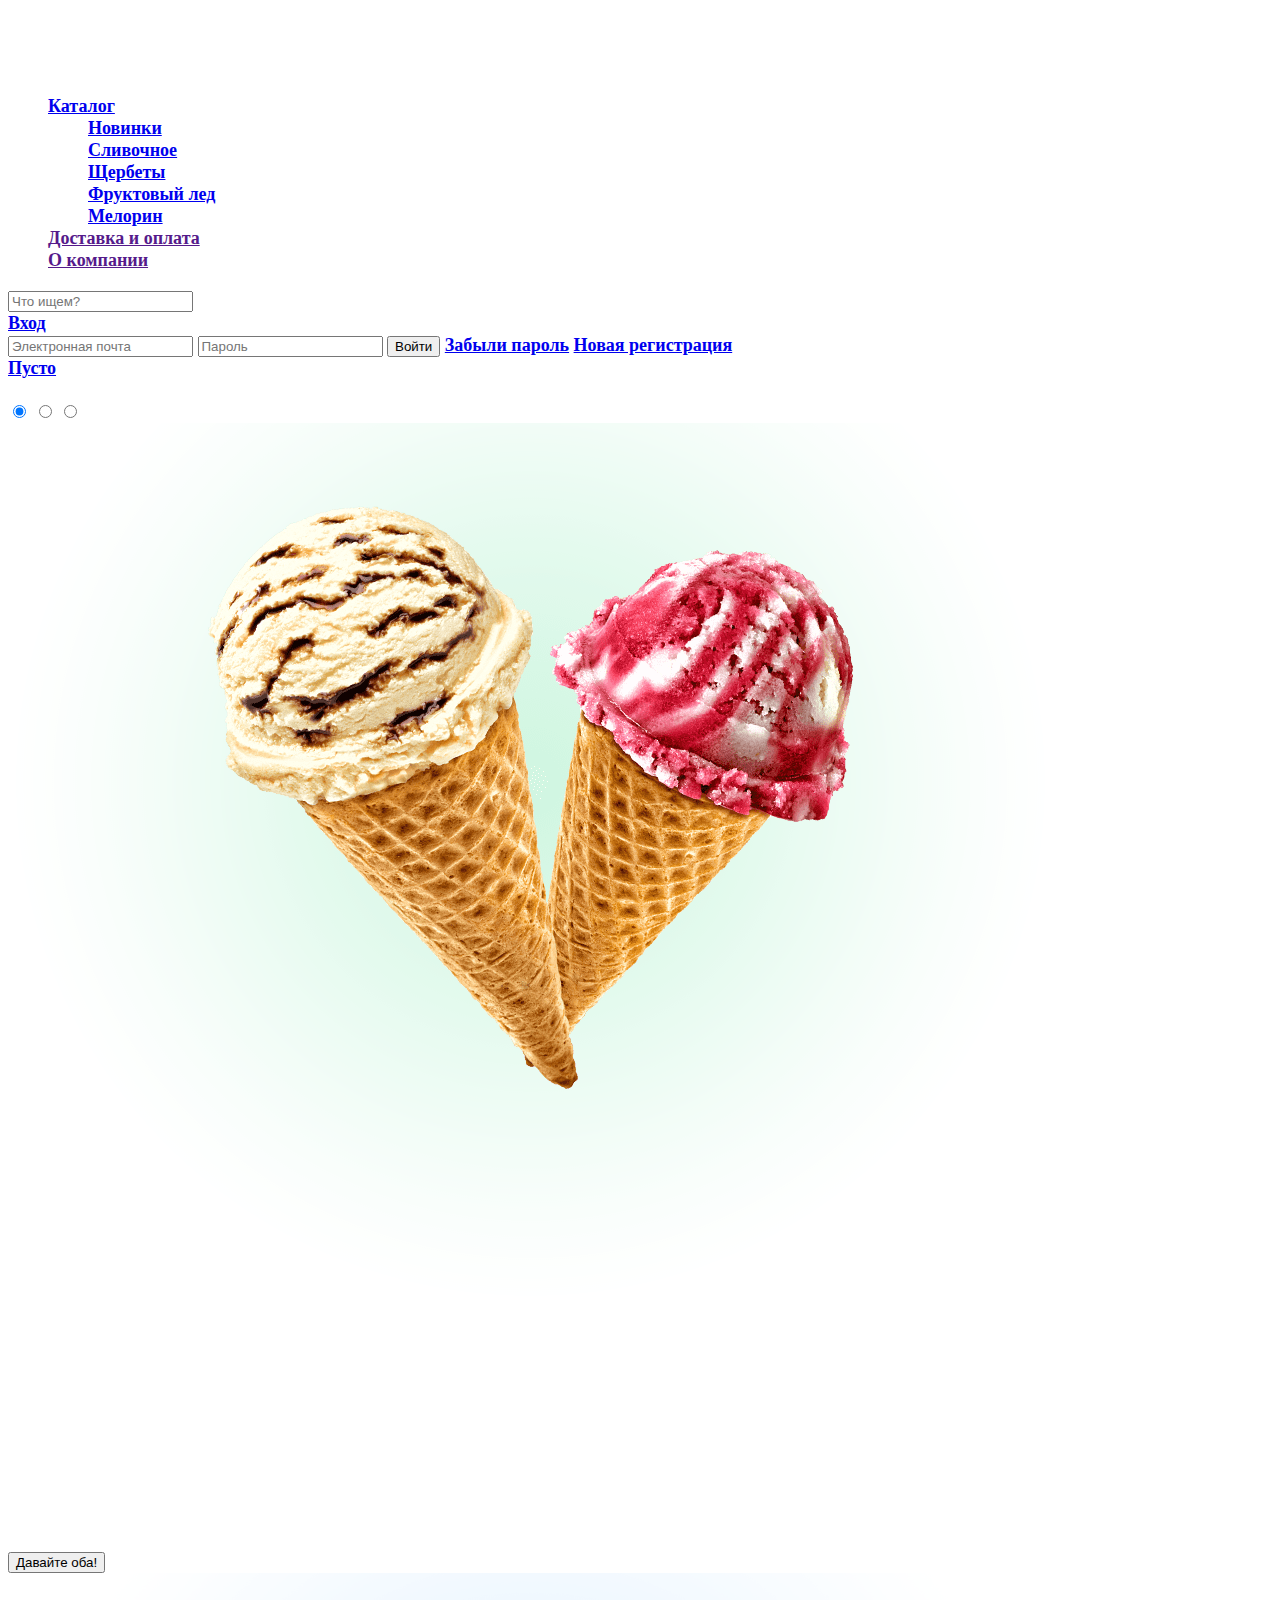
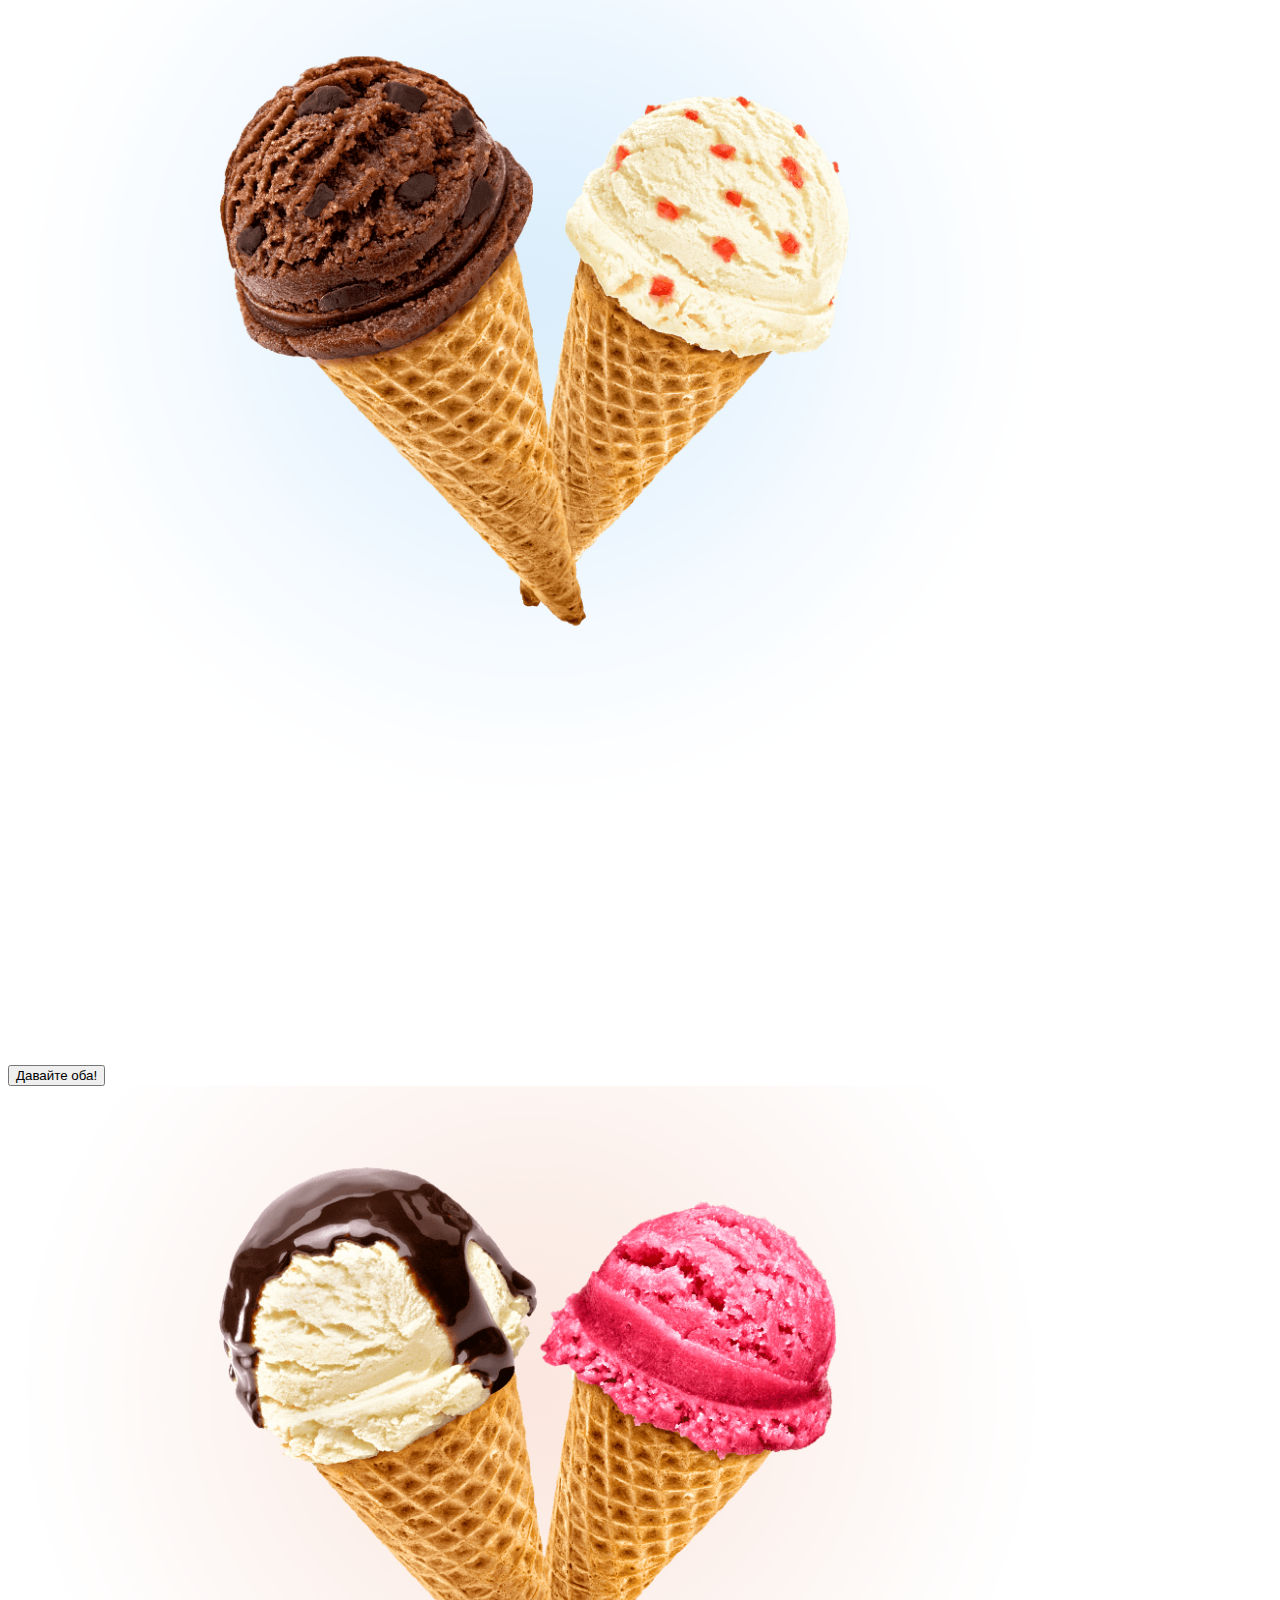
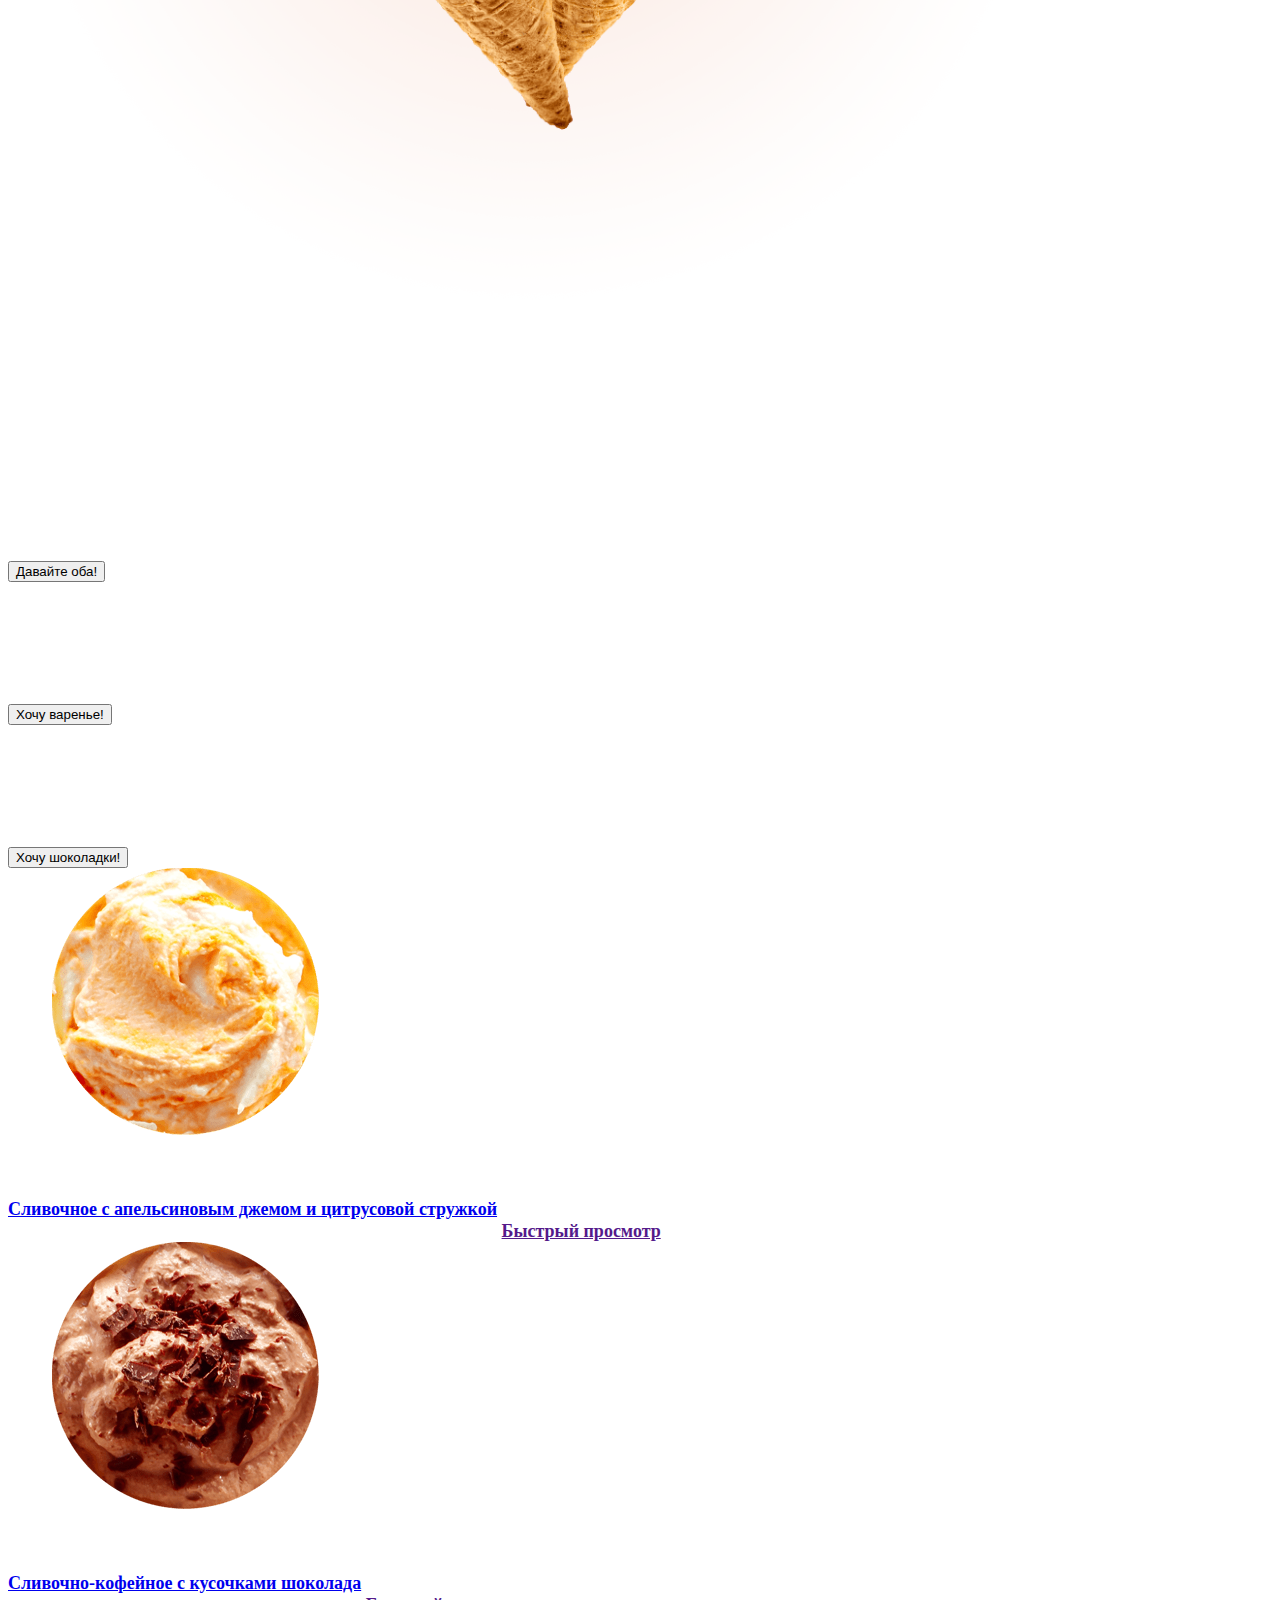
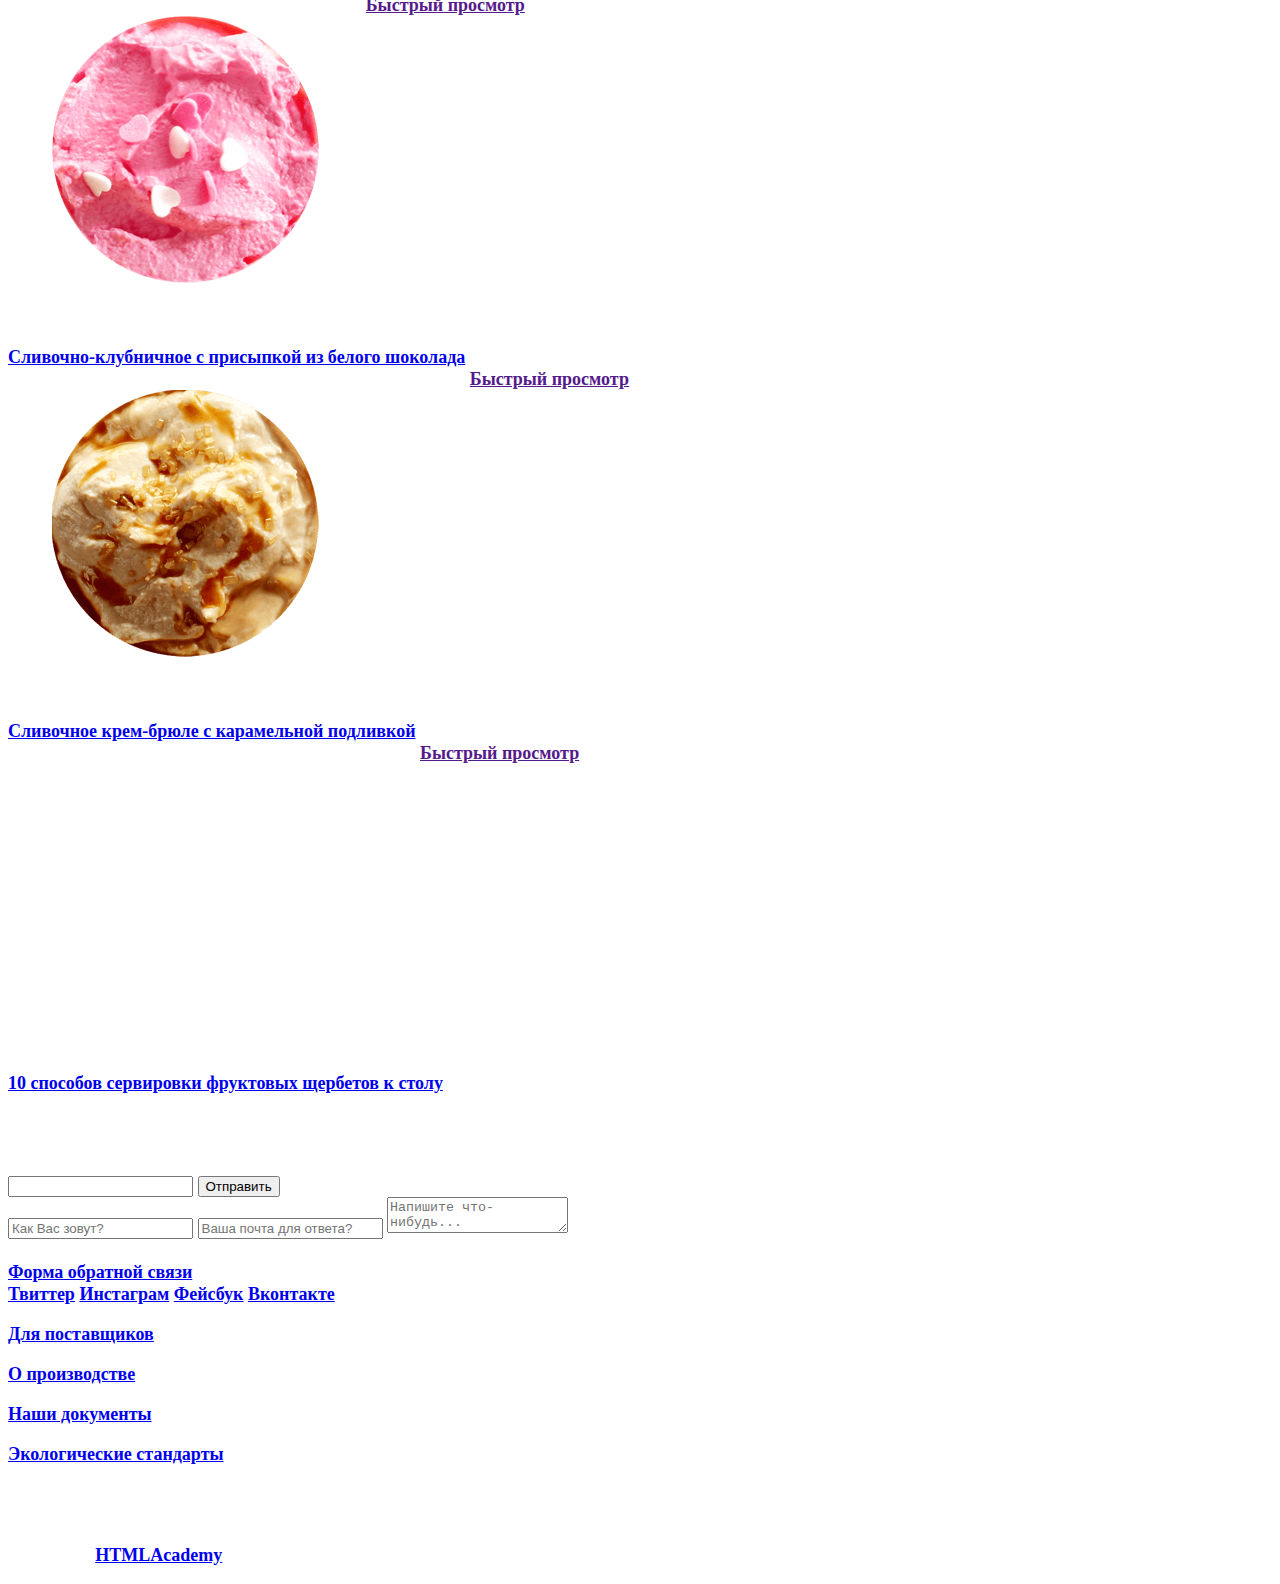
==== commit 6ca019a9: "Добавлена сетка, изменена разметка и некоторые картинки" ====
--- a/index.html
+++ b/index.html
@@ -6,15 +6,16 @@
 	<title>Глейси</title>
 </head>
 <body>
-	<header class="main-header">
-	<div class="container">
-			<div class="header-logo">
-				<img src="img/logo.png" width="154" height="64" alt="Глейси">
-			</div>
-			<nav class="header-navigation">
-				<ul>
-					<li>
-						<a href="#">Каталог	</a>
+	<div class="wrapper layout-gradient">
+		<header class="main-header">
+			<div class="container clearfix">
+				<div class="header-logo">
+					<img src="img/logo.png" width="154" height="64" alt="Глейси">
+				</div>
+				<nav class="header-navigation">
+						<ul>
+						<li>
+							<a href="#">Каталог	</a>
 							<ul class="main-catalog"><!--Меню при наведении курсора-->
 								<li><a href="#">Новинки</a></li>
 								<li><a href="#">Сливочное</a></li>
@@ -22,216 +23,217 @@
 								<li><a href="#">Фруктовый лед</a></li>
 								<li><a href="#">Мелорин</a></li>
 							</ul>
-					</li>
-					<li>
-						<a href="">Доставка и оплата</a>
-					</li>
-					<li>
-						<a href="">О компании</a>
-					</li>
-				</ul>
-			</nav>
-			<div class="header-search">
+						</li>
+						<li>
+							<a href="">Доставка и оплата</a>
+						</li>
+						<li>
+							<a href="">О компании</a>
+						</li>
+					</ul>
+				</nav>
+				<div class="header-search">
 					<div class="header-search-hide"><!--Окно поиска при наведении курсора-->
 						<form action="#" method="post">
 							<input type="search" name="header-search" placeholder="Что ищем?">
 						</form>
 					</div>
-			</div>
-			<div class="user-block">
-				<a class="enter" href="#">Вход</a>
-				<form class="user-block-hide" action="#" method="post"> <!--Окно регистрации при наведении курсора-->
-			        <label for="login"></label>
-			        <input type="text" name="login" id="login" placeholder="Электронная почта">
-			        <label for="password"></label>
-			        <input type="password" name="password" id="password" placeholder="Пароль">
-			        <button class="gllacy-btn ser-block-btn" type="button">Войти</button>
-				    <a class="user-block-forget" href="#">Забыли пароль</a>
-				    <a class="user-block-forget" href="#">Новая регистрация</a>
-				</form>
-				<a class="basket" href="#">Пусто</a>
-			</div>
+				</div>
+				<div class="user-block">
+					<a class="enter" href="#">Вход</a>
+					<form class="user-block-hide" action="#" method="post"> <!--Окно регистрации при наведении курсора-->
+					    <label for="login"></label>
+					    <input type="text" name="login" id="login" placeholder="Электронная почта">
+					    <label for="password"></label>
+					    <input type="password" name="password" id="password" placeholder="Пароль">
+					    <button class="gllacy-btn ser-block-btn" type="button">Войти</button>
+						<a class="user-block-forget" href="#">Забыли пароль</a>
+						<a class="user-block-forget" href="#">Новая регистрация</a>
+					</form>
+					<a class="basket" href="#">Пусто</a>
+				</div>
+			</div>
+		</header>
+		<main>
+		<div class="container clearfix">
 			<div class="contact">
-				<p>С 10 до 20, ежедневно
-				</p>
-				<p class="contact-tel">8 812 450-25-25
-				</p>
+				<span>С 10 до 20, ежедневно
+				</span>
+				<span class="contact-tel">8 812 450-25-25</span>
+			</div>
+			<div lass="slider-point">
+				<input type="radio" name="point" id="slider-1" checked>
+				<input type="radio" name="point" id="slider-2">
+				<input type="radio" name="point" id="slider-3">
+			</div>
+			<div class="slider">
+					<div class="sliders img-1">
+						<img src="img/sliders img-1.png" width="1045" height="881" alt="Крем-брюле и пломбир с малиновым джемом">
+						<h1 class="slider-title">Крем-брюле и пломбир с малиновым джемом</h1>
+						<button class="gllacy-btn slider-btn" type="button">Давайте оба!</button>
+					</div>
+					<div class="sliders img-2">
+						<img src="img/sliders img-2.png" width="1045" height="843" alt="Шоколадный пломбир и лимонный сорбет">
+						<h1 class="slider-title">Шоколадный пломбир и лимонный сорбет</h1>
+						<button class="gllacy-btn slider-btn" type="button">Давайте оба!</button>
+					</div>
+					<div class="sliders img-3">
+						<img src="img/sliders img-3.png" width="1045" height="827" alt="Пломбир с помадкой и клубничный щербет">
+						<h1 class="slider-title">Пломбир с помадкой и клубничный щербет</h1>
+						<button class="gllacy-btn slider-btn" type="button">Давайте оба!</button>
+					</div>
+				<div class="slider-control">
+					<label for="slider-1"></label>
+					<label for="slider-2"></label>
+					<label for="slider-3"></label>
+				</div>
+			</div>
+			<div class="offer">
+				<div class="offer-left">
+					<h2 class="offer-title">Малинка даром</h2>
+					<p>При покупке 2 кг любого фруктового мороженного, добавим в ваш заказ банку малинового варенья бесплатно.
+					</p>
+					<button class="gllacy-btn offer-btn" type="button">Хочу варенье!
+					</button>
+				</div>
+				<div class="offer-right">
+					<h2 class="offer-title">Шоколадки даром!</h2>
+					<p>При покупке 2 кг пломбира, добавим в ваш заказ упаковку вкуснейшей шоколадной присыпки совершенно бесплатно
+					</p>
+					<button class="gllacy-btn offer-btn" type="button">Хочу шоколадки!
+					</button>
+				</div>
+			</div>
+			<div class="hits">
+				<div class="catalog-item">
+					<span class="hit">ХИТ</span>
+					<img class="catalog-img" src="img/catalog-item-1.png" width="267" height="267" alt="Сливочное с апельсиновым джемом и цитрусовой стружкой">
+					<p>310 <span class="rub"></span>/кг
+					</p>
+					<a class="catalog-link" href="#">Сливочное с апельсиновым джемом и цитрусовой стружкой</a>
+						<div class="catalog-item1-fast">
+							<span class="catalog-link-fast">Сливочное с апельсиновым джемом и цитрусовой стружкой</span>
+							<a class="gllacy-link catalog-link" href="">Быстрый просмотр
+							</a>
+						</div>
+				</div>
+				<div class="catalog-item">
+					<span class="hit">ХИТ</span>
+					<img class="catalog-img" src="img/catalog-item-2.png" width="267" height="267" alt="Сливочно-кофейное с кусочками шоколада">
+					<p>380 <span class="rub"></span>/кг
+					</p>
+					<a class="catalog-link" href="#">Сливочно-кофейное с кусочками шоколада</a>
+					<div class="catalog-item-fast">
+						<span class="catalog-link-fast">Сливочно-кофейное с кусочками шоколада</span>
+						<a class="gllacy-link catalog-link" href="">Быстрый просмотр
+						</a>
+					</div>
+				</div>
+				<div class="catalog-item">
+					<span class="hit">ХИТ</span>
+					<img class="catalog-img" src="img/catalog-item-3.png" width="267" height="267" alt="Сливочно-клубничное с присыпкой из белого шоколада">
+					<p>355 <span class="rub"></span>/кг
+					</p>
+					<a class="catalog-link" href="#">Сливочно-клубничное с присыпкой из белого шоколада</a>
+					<div class="catalog-item-fast">
+						<span class="catalog-link-fast">Сливочно-клубничное с присыпкой из белого шоколада</span>
+						<a class="gllacy-link catalog-link" href="">Быстрый просмотр
+						</a>
+					</div>
+				</div>
+				<div class="catalog-item">
+					<span class="hit">ХИТ</span>
+					<img class="catalog-img" src="img/catalog-item-4.png" width="267" height="267" alt="Сливочное крем-брюле с карамельной подливкой">
+					<p>415 <span class="rub"></span>/кг
+					</p>
+					<a class="catalog-link" href="#">Сливочное крем-брюле с карамельной подливкой</a>
+					<div class="catalog-item-fast">
+						<span class="catalog-link-fast">Сливочное крем-брюле с карамельной подливкой</span>
+						<a class="gllacy-link catalog-link" href="">Быстрый просмотр
+						</a>
+					</div>
+				</div>
+			</div>
+			<div class="about">
+				<h3>Магазин Глейси - это олайн и офлайн магазин по продаже мороженного собственного производства на развес</h3>
+					<p class="about-production">Все наше мороженое изготавливается на собственном производстве, с использованием современного оборудования и проверенных временем технологий.
+					</p>
+					<p class="about-farm">Закупка ингридиентов производится только у проверенных фермерских хозяйств и компаний, с которыми нас связывает долговременное сотрудничество.
+					</p>
+					<p class="about-quality">Для приготовления мороженого используются настоящие сливки и молоко высочайшего качества. Все дополнительные ингридиенты и добавки произведены из натурального, экологически чистого сырья.
+					</p>
+					<p class="about-delivery">Доставка нашего мороженого до заказчика осуществляется в специальном термопаке, который не дает мороженому растаять в пути и позволяет ему сохранить свой превосходный вкус.
+					</p>
+			</div>
+			<div class="content">
+				<div class="content-news">
+					<p>Новое в нашем блоге
+					</p>
+						<a class="content-news-link" href="#">10 способов сервировки фруктовых щербетов к столу</a>
+				</div>
+				<div class="content-post">
+					<p>Подпишитесь на нашу сладкую расссылку и будете всегда в курсе всего самого вкусного, что у нас происходит. Обещаем не спамить и не слать всякой ненужной ерунды. Честно =)
+					</p>
+					<form action="#" method="post">
+						<label>
+							<input type="email" name="email">
+						</label>
+						<button class="gllacy-btn content-post-btn" type="button">Отправить
+						</button>
+						<div class="content-post-hide"> <!--Окна отправки информации при нажатии на кнопку "Отправить"-->
+							<input type="text" name="name" placeholder="Как Вас зовут?">
+							<input type="text" name="name" placeholder="Ваша почта для ответа?">
+							<textarea name="name" placeholder="Напишите что-нибудь..."></textarea>
+						</div>
+					</form>
+				</div>
+			</div>
+			<div class="map-info">
+				<div class="map-info-address">
+					<span class="map-info-text">Адрес главное офиса и
+					офлайн магазина:</span>
+					<span class="map-info-btext">ул.Большая Конюшенная
+					198, Санкт-Петербург</span>
+					<span class="map-info-text">Для заказов по телефону:</span>
+					<span class="map-info-btext">8 812 450 25 25</span>
+					<span class="map-info-text">(с 10 до 20 ежедневно)</span>
+					<a href="#" class="map-info-link">Форма обратной связи</a>
+				</div>
 			</div>
 		</div>
-	</header>
-	<main>
-	<div class="container">
-		<h1 class="slider-title-green">Крем-брюле и пломбир с малиновым джемом</h1>
-		<h1 class="slider-title-blue">Шоколадный пломбир и лимонный сорбет</h1>
-		<h1 class="slider-title-pink">Пломбир с помадкой и клубничный щербет</h1>
-		<div class="slider">
-			<input type="radio" name="point" id="slider-1" checked>
-			<input type="radio" name="point" id="slider-2">
-			<input type="radio" name="point" id="slider-3">
-			<div class="slider-img">
-				<div class="sliders img-1">
-				</div>
-				<div class="sliders img-2">
-				</div>
-				<div class="sliders img-3">
-				</div>
-			</div>
-			<div class="slider-control">
-				<label for="slider-1">
-				</label>
-				<label for="slider-2">
-				</label>
-				<label for="slider-3">
-				</label>
-			</div>
-			<button class="gllacy-btn slider-btn" type="button">Давайте оба!
-			</button>
-		</div>
-		<div class="offer">
-			<div class="offer-left">
-				<h2 class="offer-title">Малинка даром</h2>
-				<p>При покупке 2 кг любого фруктового мороженного, добавим в ваш заказ банку малинового варенья бесплатно.
-				</p>
-				<button class="gllacy-btn offer-btn" type="button">Хочу варенье!
-				</button>
-			</div>
-			<div class="offer-right">
-				<h2 class="offer-title">Шоколадки даром!</h2>
-				<p>При покупке 2 кг пломбира, добавим в ваш заказ упаковку вкуснейшей шоколадной присыпки совершенно бесплатно
-				</p>
-				<button class="gllacy-btn offer-btn" type="button">Хочу шоколадки!
-				</button>
-			</div>
-		</div>
-		<div class="hits">
-			<div class="catalog-item">
-				<span class="hit">ХИТ</span>
-				<img class="catalog-img" src="img/catalog-item-1.png" width="267" height="267" alt="Сливочное с апельсиновым джемом и цитрусовой стружкой">
-				<p>310 <span class="rub"></span>/кг
-				</p>
-				<a class="catalog-link" href="#">Сливочное с апельсиновым джемом и цитрусовой стружкой</a>
-					<div class="catalog-item1-fast">
-						<span class="catalog-link-fast">Сливочное с апельсиновым джемом и цитрусовой стружкой</span>
-						<button class="gllacy-btn catalog-btn" type="button">Быстрый просмотр
-						</button>
-					</div>
-			</div>
-			<div class="catalog-item">
-				<span class="hit">ХИТ</span>
-				<img class="catalog-img" src="img/catalog-item-2.png" width="267" height="267" alt="Сливочно-кофейное с кусочками шоколада">
-				<p>380 <span class="rub"></span>/кг
-				</p>
-				<a class="catalog-link" href="#">Сливочно-кофейное с кусочками шоколада</a>
-				<div class="catalog-item-fast">
-					<span class="catalog-link-fast">Сливочно-кофейное с кусочками шоколада</span>
-					<button class="gllacy-btn catalog-btn" type="button">Быстрый просмотр
-					</button>
-				</div>
-			</div>
-			<div class="catalog-item">
-				<span class="hit">ХИТ</span>
-				<img class="catalog-img" src="img/catalog-item-3.png" width="267" height="267" alt="Сливочно-клубничное с присыпкой из белого шоколада">
-				<p>355 <span class="rub"></span>/кг
-				</p>
-				<a class="catalog-link" href="#">Сливочно-клубничное с присыпкой из белого шоколада</a>
-				<div class="catalog-item-fast">
-					<span class="catalog-link-fast">Сливочно-клубничное с присыпкой из белого шоколада</span>
-					<button class="gllacy-btn catalog-btn" type="button">Быстрый просмотр
-					</button>
-				</div>
-			</div>
-			<div class="catalog-item">
-				<span class="hit">ХИТ</span>
-				<img class="catalog-img" src="img/catalog-item-4.png" width="267" height="267" alt="Сливочное крем-брюле с карамельной подливкой">
-				<p>415 <span class="rub"></span>/кг
-				</p>
-				<a class="catalog-link" href="#">Сливочное крем-брюле с карамельной подливкой</a>
-				<div class="catalog-item-fast">
-					<span class="catalog-link-fast">Сливочное крем-брюле с карамельной подливкой</span>
-					<button class="gllacy-btn catalog-btn" type="button">Быстрый просмотр
-					</button>
-				</div>
-			</div>
-		</div>
-		<div class="about">
-			<h3>Магазин Глейси - это олайн и офлайн магазин по продаже мороженного собственного производства на развес</h3>
-				<p class="about-production">Все наше мороженое изготавливается на собственном производстве, с использованием современного оборудования и проверенных временем технологий.
-				</p>
-				<p class="about-farm">Закупка ингридиентов производится только у проверенных фермерских хозяйств и компаний, с которыми нас связывает долговременное сотрудничество.
-				</p>
-				<p class="about-quality">Для приготовления мороженого используются настоящие сливки и молоко высочайшего качества. Все дополнительные ингридиенты и добавки произведены из натурального, экологически чистого сырья.
-				</p>
-				<p class="about-delivery">Доставка нашего мороженого до заказчика осуществляется в специальном термопаке, который не дает мороженому растаять в пути и позволяет ему сохранить свой превосходный вкус.
-				</p>
-		</div>
-		<div class="content">
-			<div class="content-news">
-				<p>Новое в нашем блоге
-				</p>
-					<a class="content-news-link" href="#">10 способов сервировки фруктовых щербетов к столу</a>
-			</div>
-			<div class="content-post">
-				<p>Подпишитесь на нашу сладкую расссылку и будете всегда в курсе всего самого вкусного, что у нас происходит. Обещаем не спамить и не слать всякой ненужной ерунды. Честно =)
-				</p>
-				<form action="#" method="post">
-					<label>
-						<input type="email" name="email">
-					</label>
-					<button class="gllacy-btn content-post-btn" type="button">Отправить
-					</button>
-					<div class="content-post-hide"> <!--Окна отправки информации при нажатии на кнопку "Отправить"-->
-						<input type="text" name="name" placeholder="Как Вас зовут?">
-						<input type="text" name="name" placeholder="Ваша почта для ответа?">
-						<textarea name="name" placeholder="Напишите что-нибудь..."></textarea>
-					</div>
-				</form>
-			</div>
-		</div>
-		<div class="map-info">
-			<address>
-				<span class="map-info-text">Адрес главное офиса и
-				офлайн магазина:</span>
-				<span class="map-info-btext">ул.Большая Конюшенная
-				198, Санкт-Петербург</span>
-				<span class="map-info-text">Для заказов по телефону:</span>
-				<span class="map-info-btext">8 812 450 25 25</span>
-				<span class="map-info-text">(с 10 до 20 ежедневно)</span>
-			</address>
-		</div>
-			<a href="#" class="map-info-link">Форма обратной связи</a>
+		</main>
+		<footer class="footer">
+			<div class="container clearfix">
+				<div class="footer-social">
+					<a class="footer-btn social-tw" href="#">Твиттер</a>
+					<a class="footer-btn social-inst" href="#">Инстаграм</a>
+					<a class="footer-btn social-fb" href="#">Фейсбук</a>
+					<a class="footer-btn social-vk" href="#">Вконтакте</a>
+				</div>
+				<div class="footer-production">
+					<p>
+						<a class="footer-production-link" href="#">Для поставщиков</a>
+					</p>
+					<p>
+						<a class="footer-link" href="#">О производстве</a>
+					</p>
+				</div>
+				<div class="footer-docs">
+					<p>
+						<a class="footer-link" href="#">Наши документы</a>
+					</p>
+					<p>
+						<a class="footer-link" href="#">Экологические стандарты</a>
+					</p>
+				</div>
+				<div class="footer-copyright">
+					<img src="img/HTMLAcademy.png" width="108" height="38" alt="HTMLAcademy">
+					<p>Сделано в
+						<a class="footer-link" href="#">HTMLAcademy</a> &#169; 2016
+					</p>
+				</div>
+			</div>
+		</footer>
 	</div>
-	</main>
-	<footer class="footer">
-		<div class="container">
-			<div class="footer-social">
-				<a class="footer-btn social-tw" href="#">Твиттер</a>
-				<a class="footer-btn social-inst" href="#">Инстаграм</a>
-				<a class="footer-btn social-fb" href="#">Фейсбук</a>
-				<a class="footer-btn social-vk" href="#">Вконтакте</a>
-			</div>
-			<div class="footer-production">
-				<p>
-					<a class="footer-production-link" href="#">Для поставщиков</a>
-				</p>
-				<p>
-					<a class="footer-link" href="#">О производстве</a>
-				</p>
-			</div>
-			<div class="footer-docs">
-				<p>
-					<a class="footer-link" href="#">Наши документы</a>
-				</p>
-				<p>
-					<a class="footer-link" href="#">Экологические стандарты</a>
-				</p>
-			</div>
-			<div class="footer-copyright">
-				<img src="img/HTMLAcademy.png" width="108" height="38" alt="HTMLAcademy">
-				<p>Сделано в
-					<a class="footer-link" href="#">HTMLAcademy</a> &#169; 2016
-				</p>
-			</div>
-		</div>
-	</footer>
 </body>
 </html>
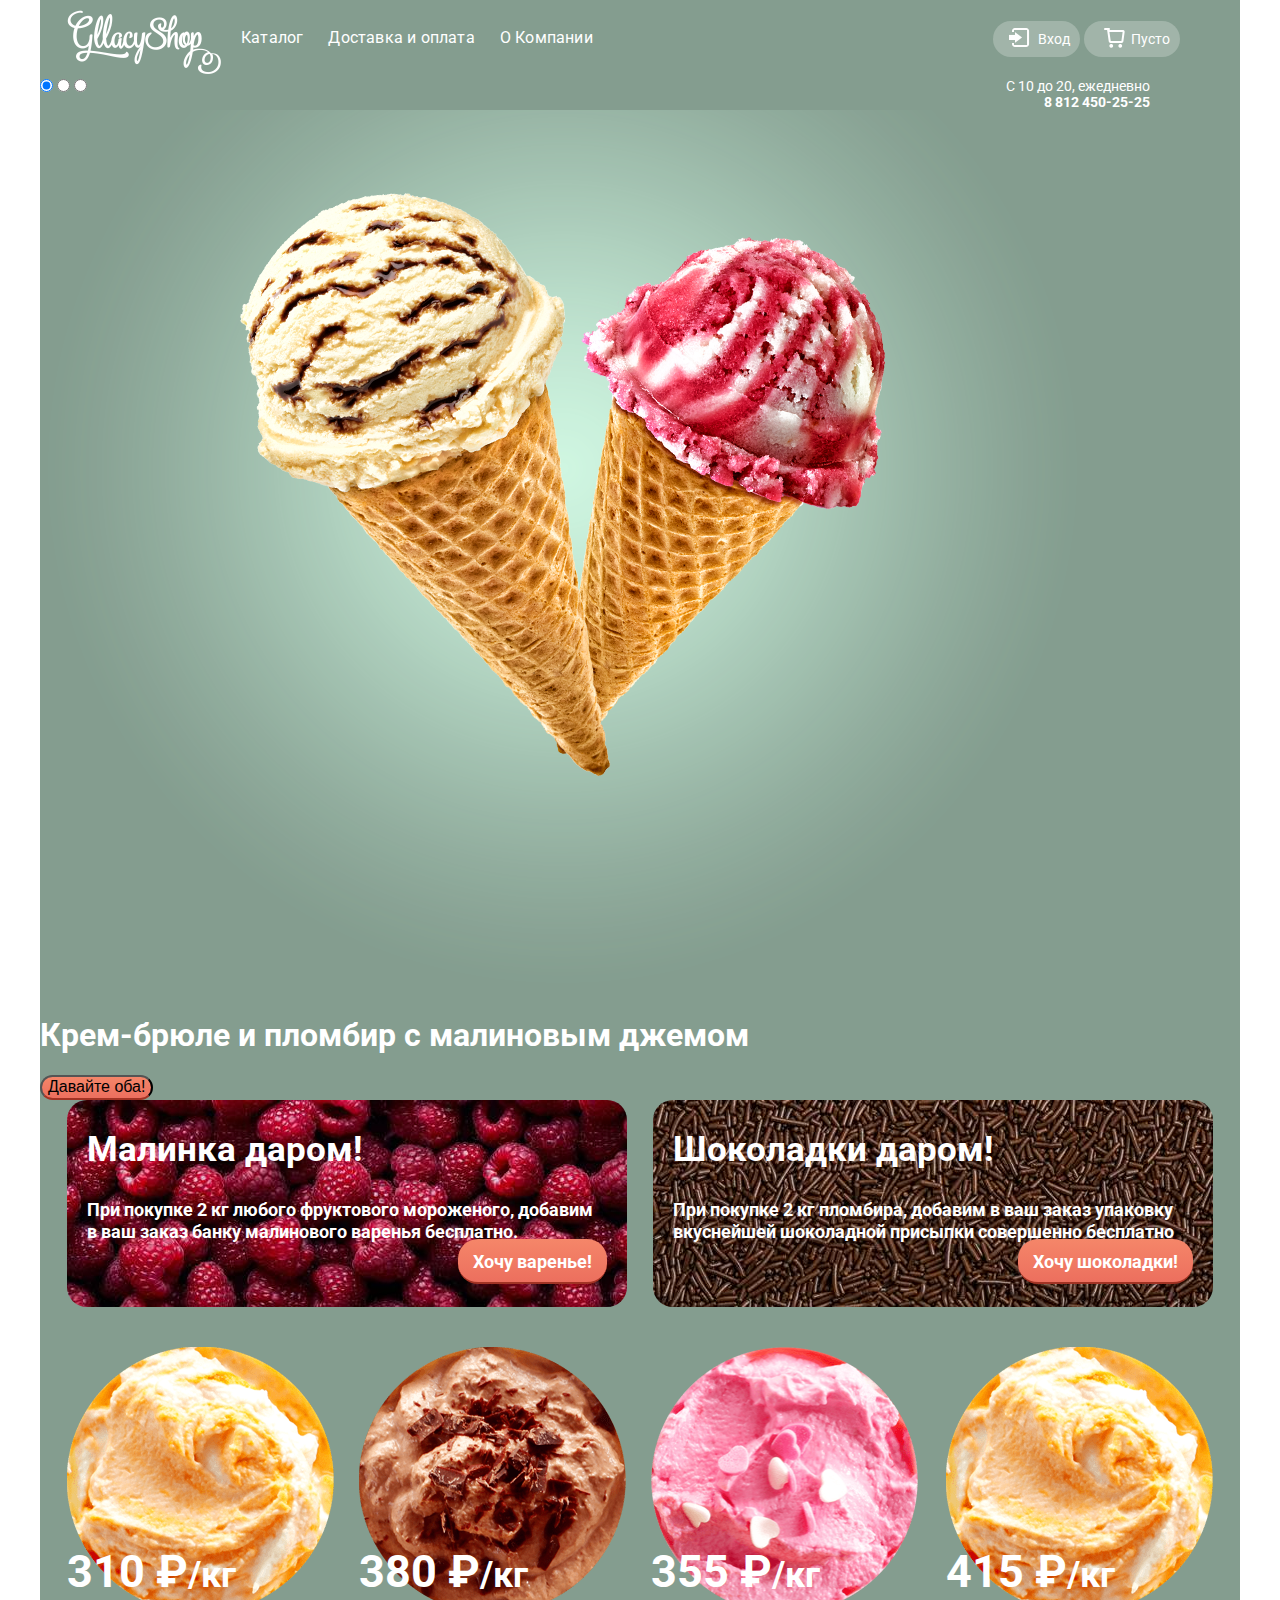
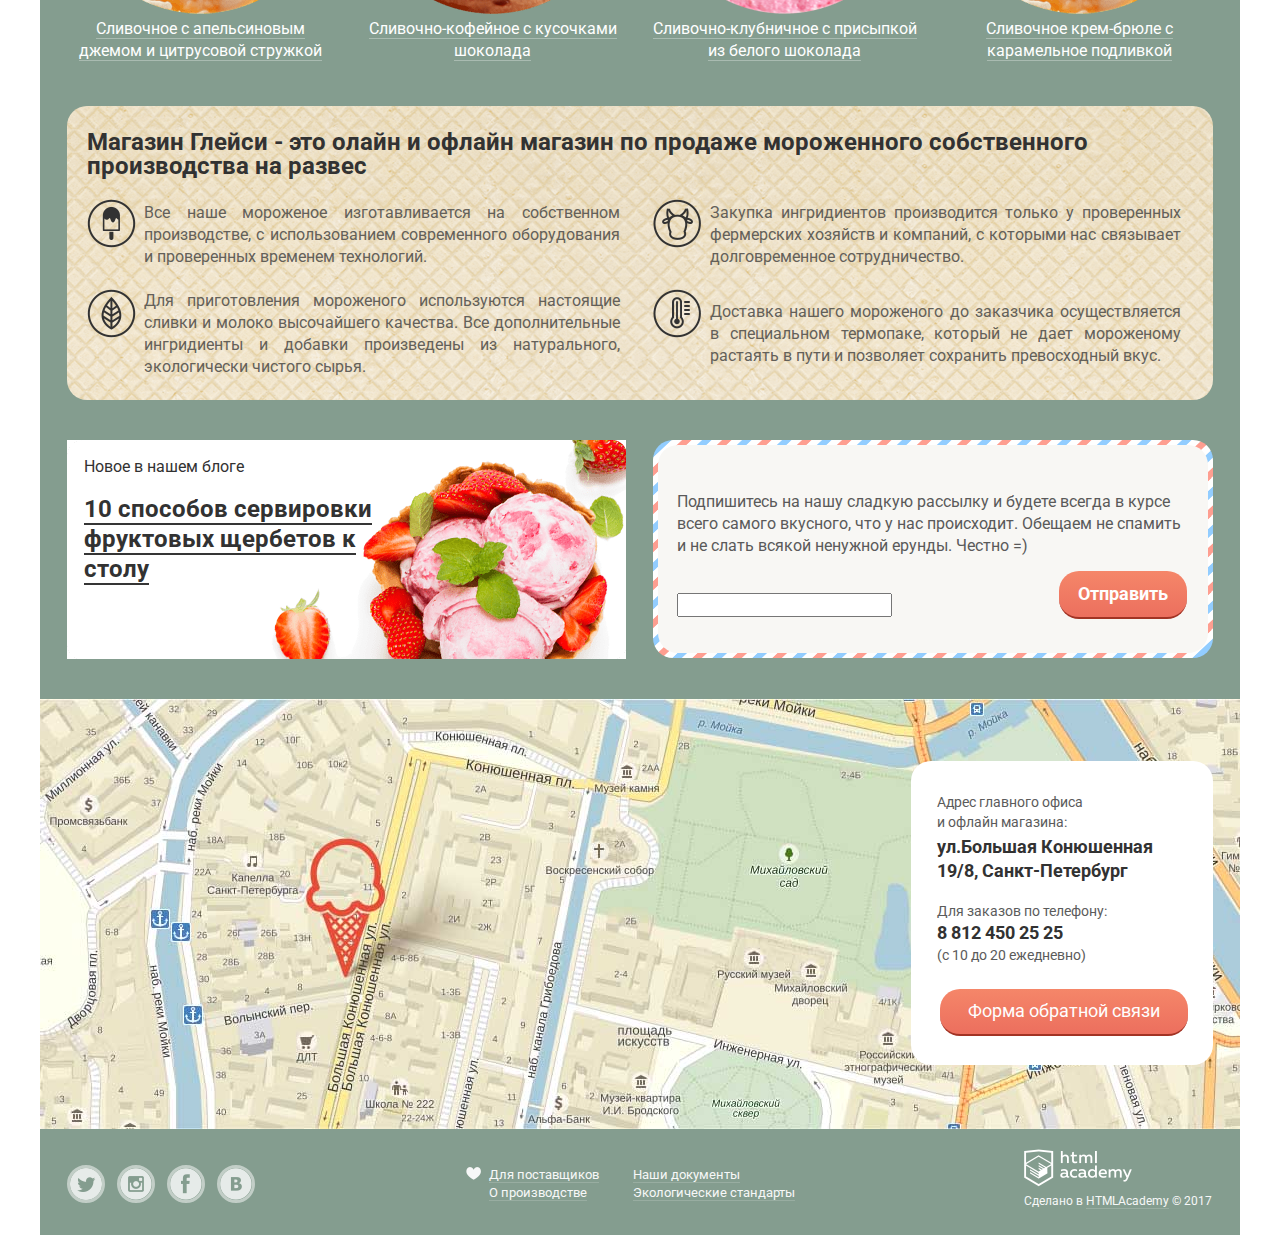
==== commit ab37d01a: "Добавлены декоративные элементы" ====
--- a/index.html
+++ b/index.html
@@ -2,6 +2,8 @@
 <html lang="ru">
 <head>
 	<meta charset="utf-8">
+	<link rel="stylesheet" href="css/normalize.css">
+	<link href="https://fonts.googleapis.com/css?family=Roboto" rel="stylesheet">
 	<link href="css/style.css" rel="stylesheet">
 	<title>Глейси</title>
 </head>
@@ -28,7 +30,7 @@
 							<a href="">Доставка и оплата</a>
 						</li>
 						<li>
-							<a href="">О компании</a>
+							<a href="">О Компании</a>
 						</li>
 					</ul>
 				</nav>
@@ -53,14 +55,14 @@
 					<a class="basket" href="#">Пусто</a>
 				</div>
 			</div>
-		</header>
-		<main>
-		<div class="container clearfix">
 			<div class="contact">
 				<span>С 10 до 20, ежедневно
 				</span>
 				<span class="contact-tel">8 812 450-25-25</span>
 			</div>
+			</header>
+		<main>
+		<div class="container clearfix">
 			<div lass="slider-point">
 				<input type="radio" name="point" id="slider-1" checked>
 				<input type="radio" name="point" id="slider-2">
@@ -90,80 +92,80 @@
 			</div>
 			<div class="offer">
 				<div class="offer-left">
-					<h2 class="offer-title">Малинка даром</h2>
-					<p>При покупке 2 кг любого фруктового мороженного, добавим в ваш заказ банку малинового варенья бесплатно.
-					</p>
-					<button class="gllacy-btn offer-btn" type="button">Хочу варенье!
-					</button>
+					<h2 class="offer-title">Малинка даром!</h2>
+					<span >При покупке 2 кг любого фруктового мороженого, добавим в ваш заказ банку малинового варенья бесплатно.
+					</span>
+					<a class="gllacy-btn offer-btn" href="#">Хочу варенье!
+					</a>
 				</div>
 				<div class="offer-right">
 					<h2 class="offer-title">Шоколадки даром!</h2>
-					<p>При покупке 2 кг пломбира, добавим в ваш заказ упаковку вкуснейшей шоколадной присыпки совершенно бесплатно
-					</p>
-					<button class="gllacy-btn offer-btn" type="button">Хочу шоколадки!
-					</button>
+					<span>При покупке 2 кг пломбира, добавим в ваш заказ упаковку вкуснейшей шоколадной присыпки совершенно бесплатно
+					</span>
+					<a class="gllacy-btn offer-btn" href="#">Хочу шоколадки!
+					</a>
 				</div>
 			</div>
 			<div class="hits">
 				<div class="catalog-item">
-					<span class="hit">ХИТ</span>
-					<img class="catalog-img" src="img/catalog-item-1.png" width="267" height="267" alt="Сливочное с апельсиновым джемом и цитрусовой стружкой">
-					<p>310 <span class="rub"></span>/кг
-					</p>
-					<a class="catalog-link" href="#">Сливочное с апельсиновым джемом и цитрусовой стружкой</a>
-						<div class="catalog-item1-fast">
-							<span class="catalog-link-fast">Сливочное с апельсиновым джемом и цитрусовой стружкой</span>
-							<a class="gllacy-link catalog-link" href="">Быстрый просмотр
-							</a>
-						</div>
-				</div>
-				<div class="catalog-item">
-					<span class="hit">ХИТ</span>
-					<img class="catalog-img" src="img/catalog-item-2.png" width="267" height="267" alt="Сливочно-кофейное с кусочками шоколада">
-					<p>380 <span class="rub"></span>/кг
-					</p>
-					<a class="catalog-link" href="#">Сливочно-кофейное с кусочками шоколада</a>
-					<div class="catalog-item-fast">
-						<span class="catalog-link-fast">Сливочно-кофейное с кусочками шоколада</span>
-						<a class="gllacy-link catalog-link" href="">Быстрый просмотр
-						</a>
-					</div>
-				</div>
-				<div class="catalog-item">
-					<span class="hit">ХИТ</span>
-					<img class="catalog-img" src="img/catalog-item-3.png" width="267" height="267" alt="Сливочно-клубничное с присыпкой из белого шоколада">
-					<p>355 <span class="rub"></span>/кг
-					</p>
-					<a class="catalog-link" href="#">Сливочно-клубничное с присыпкой из белого шоколада</a>
-					<div class="catalog-item-fast">
-						<span class="catalog-link-fast">Сливочно-клубничное с присыпкой из белого шоколада</span>
-						<a class="gllacy-link catalog-link" href="">Быстрый просмотр
-						</a>
-					</div>
-				</div>
-				<div class="catalog-item">
-					<span class="hit">ХИТ</span>
-					<img class="catalog-img" src="img/catalog-item-4.png" width="267" height="267" alt="Сливочное крем-брюле с карамельной подливкой">
-					<p>415 <span class="rub"></span>/кг
-					</p>
-					<a class="catalog-link" href="#">Сливочное крем-брюле с карамельной подливкой</a>
-					<div class="catalog-item-fast">
-						<span class="catalog-link-fast">Сливочное крем-брюле с карамельной подливкой</span>
-						<a class="gllacy-link catalog-link" href="">Быстрый просмотр
-						</a>
-					</div>
+					<div class="catalog-item-fast">
+						<div class="catalog-img">
+							<img src="img/catalog-item-1.png" width="267" height="267" alt="Сливочное с апельсиновым джемом и цитрусовой стружкой">
+							<span class="catalog-img-price">310 ₽<small>/кг</small></span>
+						</div>
+						<a class="catalog-link" href="#">Сливочное с апельсиновым джемом и цитрусовой стружкой</a>
+					     <div class="preview-btn">
+					         <a class="gllacy-link catalog-link" href="#">Быстрый просмотр</a>
+					     </div>
+						</div>
+				</div>
+				<div class="catalog-item">
+					<div class="catalog-item-fast">
+						<div class="catalog-img">
+							<img src="img/catalog-item-2.png" width="267" height="267" alt="Сливочное с апельсиновым джемом и цитрусовой стружкой">
+							<span class="catalog-img-price">380 ₽<small>/кг</small></span>
+						</div>
+						<a class="catalog-link" href="#">Сливочно-кофейное с кусочками шоколада</a>
+					     <div class="preview-btn">
+					         <a class="gllacy-link catalog-link" href="#">Быстрый просмотр</a>
+					     </div>
+						</div>
+				</div>
+				<div class="catalog-item">
+					<div class="catalog-item-fast">
+						<div class="catalog-img">
+							<img src="img/catalog-item-3.png" width="267" height="267" alt="Сливочное с апельсиновым джемом и цитрусовой стружкой">
+							<span class="catalog-img-price">355 ₽<small>/кг</small></span>
+						</div>
+						<a class="catalog-link" href="#">Сливочно-клубничное с присыпкой из белого шоколада</a>
+					     <div class="preview-btn">
+					         <a class="gllacy-link catalog-link" href="#">Быстрый просмотр</a>
+					     </div>
+						</div>
+				</div>
+				<div class="catalog-item">
+					<div class="catalog-item-fast">
+						<div class="catalog-img">
+							<img src="img/catalog-item-1.png" width="267" height="267" alt="Сливочное с апельсиновым джемом и цитрусовой стружкой">
+							<span class="catalog-img-price">415 ₽<small>/кг</small></span>
+						</div>
+						<a class="catalog-link" href="#">Сливочное крем-брюле с карамельное подливкой</a>
+					     <div class="preview-btn">
+					         <a class="gllacy-link catalog-link" href="#">Быстрый просмотр</a>
+					     </div>
+						</div>
 				</div>
 			</div>
 			<div class="about">
 				<h3>Магазин Глейси - это олайн и офлайн магазин по продаже мороженного собственного производства на развес</h3>
-					<p class="about-production">Все наше мороженое изготавливается на собственном производстве, с использованием современного оборудования и проверенных временем технологий.
-					</p>
-					<p class="about-farm">Закупка ингридиентов производится только у проверенных фермерских хозяйств и компаний, с которыми нас связывает долговременное сотрудничество.
-					</p>
-					<p class="about-quality">Для приготовления мороженого используются настоящие сливки и молоко высочайшего качества. Все дополнительные ингридиенты и добавки произведены из натурального, экологически чистого сырья.
-					</p>
-					<p class="about-delivery">Доставка нашего мороженого до заказчика осуществляется в специальном термопаке, который не дает мороженому растаять в пути и позволяет ему сохранить свой превосходный вкус.
-					</p>
+					<span class="about-production">Все наше мороженое изготавливается на собственном производстве, с использованием современного оборудования и проверенных временем технологий.
+					</span>
+					<span class="about-farm">Закупка ингридиентов производится только у проверенных фермерских хозяйств и компаний, с которыми нас связывает долговременное сотрудничество.
+					</span>
+					<span class="about-quality">Для приготовления мороженого используются настоящие сливки и молоко высочайшего качества. Все дополнительные ингридиенты и добавки произведены из натурального, экологически чистого сырья.
+					</span>
+					<span class="about-delivery">Доставка нашего мороженого до заказчика осуществляется в специальном термопаке, который не дает мороженому растаять в пути и позволяет сохранить превосходный вкус.
+					</span>
 			</div>
 			<div class="content">
 				<div class="content-news">
@@ -172,32 +174,34 @@
 						<a class="content-news-link" href="#">10 способов сервировки фруктовых щербетов к столу</a>
 				</div>
 				<div class="content-post">
-					<p>Подпишитесь на нашу сладкую расссылку и будете всегда в курсе всего самого вкусного, что у нас происходит. Обещаем не спамить и не слать всякой ненужной ерунды. Честно =)
-					</p>
-					<form action="#" method="post">
-						<label>
-							<input type="email" name="email">
-						</label>
-						<button class="gllacy-btn content-post-btn" type="button">Отправить
-						</button>
-						<div class="content-post-hide"> <!--Окна отправки информации при нажатии на кнопку "Отправить"-->
-							<input type="text" name="name" placeholder="Как Вас зовут?">
-							<input type="text" name="name" placeholder="Ваша почта для ответа?">
-							<textarea name="name" placeholder="Напишите что-нибудь..."></textarea>
-						</div>
-					</form>
+					<div class="content-post-white">
+						<p>Подпишитесь на нашу сладкую рассылку и будете всегда в курсе всего самого вкусного, что у нас происходит. Обещаем не спамить и не слать всякой ненужной ерунды. Честно =)
+						</p>
+						<form action="#" method="post">
+							<label>
+								<input type="email" name="email">
+							</label>
+							<a class="gllacy-btn content-post-btn" href="#">Отправить
+							</a>
+							<div class="content-post-hide"> <!--Окна отправки информации при нажатии на кнопку "Отправить"-->
+								<input type="text" name="name" placeholder="Как Вас зовут?">
+								<input type="text" name="name" placeholder="Ваша почта для ответа?">
+								<textarea name="name" placeholder="Напишите что-нибудь..."></textarea>
+							</div>
+						</form>
+					</div>
 				</div>
 			</div>
 			<div class="map-info">
 				<div class="map-info-address">
-					<span class="map-info-text">Адрес главное офиса и
+					<span class="map-info-text">Адрес главного офиса и
 					офлайн магазина:</span>
-					<span class="map-info-btext">ул.Большая Конюшенная
-					198, Санкт-Петербург</span>
-					<span class="map-info-text">Для заказов по телефону:</span>
-					<span class="map-info-btext">8 812 450 25 25</span>
-					<span class="map-info-text">(с 10 до 20 ежедневно)</span>
-					<a href="#" class="map-info-link">Форма обратной связи</a>
+					<span class="map-info-1 map-info-btext">ул.Большая Конюшенная
+					19/8, Санкт-Петербург</span>
+					<span class="map-info-2 map-info-text">Для заказов по телефону:</span>
+					<span class="map-info-2 map-info-btext">8 812 450 25 25</span>
+					<span class="map-info-2 map-info-text">(с 10 до 20 ежедневно)</span>
+					<a href="#" class="gllacy-btn map-info-link">Форма обратной связи</a>
 				</div>
 			</div>
 		</div>
@@ -211,26 +215,17 @@
 					<a class="footer-btn social-vk" href="#">Вконтакте</a>
 				</div>
 				<div class="footer-production">
-					<p>
-						<a class="footer-production-link" href="#">Для поставщиков</a>
-					</p>
-					<p>
-						<a class="footer-link" href="#">О производстве</a>
-					</p>
+					<a class="footer-production-link" href="#">Для поставщиков</a>
+					<a class="footer-link" href="#">О производстве</a>
 				</div>
 				<div class="footer-docs">
-					<p>
 						<a class="footer-link" href="#">Наши документы</a>
-					</p>
-					<p>
 						<a class="footer-link" href="#">Экологические стандарты</a>
-					</p>
 				</div>
 				<div class="footer-copyright">
 					<img src="img/HTMLAcademy.png" width="108" height="38" alt="HTMLAcademy">
-					<p>Сделано в
-						<a class="footer-link" href="#">HTMLAcademy</a> &#169; 2016
-					</p>
+					<span>Сделано в <a class="footer-link" href="#">HTMLAcademy</a> &#169; 2017
+					</span>
 				</div>
 			</div>
 		</footer>
--- a/css/style.css
+++ b/css/style.css
@@ -1,24 +1,854 @@
-body {
+body{
+	color:#ffffff;
+	font-family: 'Roboto', "Arial", sans-serif;
+	min-width: 1200px;
+}
+
+.gllacy-btn{
+	background: linear-gradient(to bottom, #f58669, #ec6f5e);
+	border-bottom: 2px solid #a23324;
+	border-radius: 20px;
+}
+
+.gllacy-btn:hover{
+	background: linear-gradient(to bottom, #f58669, #ec6f5e);
+	border-bottom: 1px solid #a23324;
+	border-radius: 20px;
+}
+
+.gllacy-btn:active{
+	background: linear-gradient(to bottom, #d84833, #e1613e);
+	border-top: 1px solid #942718;
+	border-radius: 20px;
+}
+
+.sorting-fat p, .sorting-varieties p{
+	display:inline;
+}
+
+.header-navigation ul{
+	margin: 0px;
+	padding: 0px;
+}
+
+.header-navigation > ul > li{
+	position: relative;
+	display:inline-block;
+	font-size: 16px;
+	line-height: 18px;
+}
+
+.header-navigation > ul > li > a{
+	display:block;
+	padding: 6px 12px 9px 9px;
+	color: #ffffff;
+	margin-top: 23px;
+	margin-;
+	text-decoration: none;
+	white-space: nowrap;
+	letter-spacing: 0.2px;
+}
+
+.header-navigation > ul > li:first-child{
+	margin-left: 11px;
+}
+
+.header-navigation > ul > li > a:hover{
+	color: #333333;
+	background-color: #f7f6f3;
+	border-radius: 120px; 
+}
+
+.header-navigation > ul > li > a:active{
+	color: #333333;
+	background-color: #f7f6f3;
+	border-radius: 120px;
+	border-top: 1px solid #696969;
+}
+
+.header-navigation .active a{
+	color: #ffffff;
+	background-color: #d07058;
+	border-radius: 10px;
+}
+
+.header-navigation .main-catalog{
+	display: none;
+	position: absolute;
+	margin-top: 5px;
+	padding: 0px;
+	width: 143px;
+	background-color: #ffffff;
+	border-radius: 10px;
+}
+
+.header-navigation li:hover .main-catalog{	
+	display: block;
+	padding: 0px;
+	width: 143px;	
+}
+
+.header-navigation .main-catalog li{
+	display: block;
+	background-color: #ffffff;
+	color: #676766;
+	padding: 10px;
+	text-decoration: none;
+}
+
+.header-navigation .main-catalog li > a{
+	color: #676766;
+	text-decoration: none;
+	font-size: 14px;
+	line-height: 16px;
+}
+
+.header-navigation .main-catalog li:first-child{
+	border-bottom: 1px solid #d1d0ce; 
+}
+
+.header-navigation .main-catalog li:hover{
+	background-color: #fbded7;
+}
+
+.header-navigation .main-catalog li:active{
+	background-color: #d07058;
+}
+
+.enter{
+	position: relative;
+	display: inline-block;
+	margin-top: 21px;
+	padding: 10px;
+	padding-left: 45px;
+	border-radius: 120px;
+	font-size: 14px;
+	line-height: 16px;
+	vertical-align: top;
+  	color: #ffffff;
+  	text-decoration: none;
+  	border-radius: 80px;
+  	background-color: #a1b4a9;
+}
+
+.enter::before{
+  content: "";
+  position: absolute;
+  top: 7px;
+  left: 16px;
+  background-image: url("../img/sprite.png");
+  width: 21px;
+  height: 19px;
+  background-position: -10px -366px;
+}
+
+.enter:hover{
+	background-color: #f8f7f4;
+	color: #373737;
+}
+
+.enter:hover::before{
+  content: "";
+  position: absolute;
+  top: 7px;
+  left: 20px;
+  width: 21px;
+  height: 19px;
+  background-position: -10px -405px;
+  background-image: url("../img/sprite.png");
+}
+
+.basket{
+	position: relative;
+	display: inline-block;
+	margin-top: 21px;
+	padding: 10px;
+	padding-left: 47px;
+	border-radius: 120px;
+	font-size: 14px;
+	line-height: 16px;
+	vertical-align: top;
+  	color: #ffffff;
+  	text-decoration: none;
+  	border-radius: 80px;
+  	background-color: #a1b4a9;
+}
+
+.basket::before{
+  content: "";
+  position: absolute;
+  top: 7px;
+  left: 20px;
+  width: 21px;
+  height: 20px;
+  background-position: -10px -286px;
+  background-image: url("../img/sprite.png");
+}
+
+.basket:hover{
+	background-color: #f8f7f4;
+	color: #373737;
+}
+
+.basket:hover::before{
+  content: "";
+  position: absolute;
+  top: 7px;
+  left: 20px;
+  width: 21px;
+  height: 20px;
+  background-position: -10px -326px;
+  background-image: url("../img/sprite.png");
+}
+
+.breadcrumbs li{
+	display:inline;
+}
+
+.pagination li{
+	display:inline;
+}
+
+.clearfix::after{
+  content: "";
+  display: table;
+  clear: both;
+}
+
+.container{
+	width: 1200px;
+	margin: 0px auto;
+	background-color: #849d8f;
+}
+
+.header-logo{
+	float: left;
+	width: 154px;
+	margin-left: 27px;
+	padding-top: 10px;
+	background-color: #849d8f;
+}
+
+.header-navigation{
+	float: left;
+	width: 700px;
+	background-color: #849d8f;
+}
+
+.header-search{
+	float: left;
+	width: 40px;
+	background-color: #36413b;
+}
+
+.user-block{
+	float: right;
+	width: 220px;
+	margin-right: 27px;
+	background-color: #849d8f;
+}
+
+.user-block-hide, .header-search-hide, .content-post-hide, .user-block-enter, .user-basket, .img-2, .img-3 {
+	display: none;
+}
+
+.contact{
+	float: right;
+	width: 267px;
+	margin-right: 130px;
+}
+
+.contact span{
+	display: block;	
+	width: 152px;
+	margin-right: 130px;
+	padding: 0px 0px 0px 115px;
+	font-size: 14px;
+	line-height: 16px;	
+	text-align: right;
+}
+
+.contact-tel{
+	display: block;		
+	width: 167px;
+	padding: 0px 0px 0px 100px;
+	font-size: 22px;
+	line-height: 24px;
+	font-weight: bold;
+	text-align: right;
+}
+
+
+.breadcrumbs{
+	float: left;
+	width: 879px;
+	margin-left: 27px;
+	background-color: #ebcd26;
+}
+
+.sorting{
+	float: left;
+	width: 1146px;
+	margin: 0px 27px;
+	background-color: #ebcd26;
+	border: 0px;
+}
+
+.sorting-main{
+	float: left;
+	width: 200px;
+	border: 0px;
+	margin: 0px;
+	padding: 0px;
+}
+
+.sorting-price{
+	float: left;
+	width: 240px;
+	border: 0px;
+	margin: 0px;
+	padding: 0px;
+}
+
+.sorting-fat{
+	float: right;
+	width: 706px;
+	border: 0px;
+	margin: 0px;
+	padding: 0px;	
+}
+
+.sorting-varieties{
+	float: left;
+	width: 1146px;
+	border: 0px;
+	margin: 0px;
+	padding: 0px;
+}
+
+.pagination{
+	position: relative;
+	float: right;
+	width: 167px;
+	padding: 66px 0px 5px 1006px;
+	background-color: #849d8f;
+}
+
+.pagination a{
+	display: inline-block;
+	text-align: center;
+	vertical-align: middle;
+	line-height: 11px;
+	height: 11px;
+	min-width: 11px;
+	padding: 7px 7px;
+	color: #ffffff;
+	text-decoration: none;
+}
+
+.pagination a:hover{
+	background-color: #9db1a5;
+	border-radius: 13px;
+}
+
+.pagination a:active{
+	background-color: #ffffff;
+	border-radius: 13px;
+	color: #767676;
+}
+
+.pagination .pagination-current{
+	color: #767676;
+	background-color: #ffffff;
+	border-radius: 13px;
+}
+
+.pagination::before{
+	content: "";
+	position: absolute;
+	top: 72px;
+	left: 1167px;
+	background-image: url("../img/pagination.png");
+	width: 9px;
+    height: 14px;
+    background-position: 9px 14px;
+}
+
+.pagination::after{
+	content: "";
+	position: absolute;
+	top: 72px;
+	left: 987px;
+	background-image: url("../img/pagination.png");
+	width: 9px;
+    height: 14px;
+    background-position: 0px -400px;
+    opacity: 0.3;
+}
+
+.offer h2{
+	font-size: 35px;
+	line-height: 41px;
+	font-weight: bold;
+	color: #ffffff;
+}
+
+.offer span, .offer a{
 	font-size: 18px;
 	line-height: 22px;
-	color:#ffffff;
-	font-weight:bold;
-	font-family: "Roboto";
-}
-
-h1 {
-	font-size: 90px;
-	line-height: 60.35px;
-	color:#ffffff;
-	font-weight:bold;
-	font-family: "Roboto";
-}
-
-h2 {
-	font-size: 35px;
-	line-height: 41p;
-	color:#ffffff;
-	font-weight:bold;
-	font-family: "Roboto";
-}
-
+	font-weight: bold;
+	color: #ffffff;
+	text-decoration: none;
+}
+
+.offer-left{
+	position: relative;
+	float: left;
+	width: 511px;
+	margin: 0px 25px 0px 27px;
+	padding: 0px 29px 64px 20px;
+	background: #c2234d url("../img/offer-left.jpg");
+	color: #ffffff;
+	border-radius: 20px;
+}
+
+.offer-right{
+	position: relative;
+	float: right;
+	width: 511px;
+	margin: 0px 27px 0px 0px;
+	padding: 0px 29px 64px 20px; 
+	background: #814b25 url("../img/offer-right.jpg");
+	color: #ffffff;
+	border-radius: 20px;
+}
+
+.offer-btn{
+	display: block;
+	position: absolute;
+	right: 20px;
+	bottom: 23px;
+	padding: 12px 15px 9px 15px;
+}
+.offer-btn:hover{
+	display: block;
+	position: absolute;
+	right: 20px;
+	bottom: 23px;
+	padding: 12px 15px 9px 15px;
+}
+
+.offer-btn:active{
+	display: block;
+	position: absolute;
+	right: 20px;
+	bottom: 23px;
+	padding: 12px 15px 9px 15px;
+}
+
+.hits{
+	float: left;
+	width: 1146px;	
+	margin: 40px 27px 0px 27px;
+}
+
+.catalog{
+	float: left;
+	width: 1146px;	
+	margin: 40px 27px 0px 27px;
+}
+
+.catalog-item {	
+	float: left;
+	width: 267px;
+	height: 319px;	
+	margin-right: 25px;
+	text-align: center;
+}
+
+.catalog-item-fast:hover{
+	position: relative;
+	display: block;
+	width: 267px;
+	height: 319px;
+	z-index: 1;
+	margin-right: 25px;
+	padding: 6px 14px 79px 14px;
+	border-radius: 20px;
+	background-color: #a7b8ad;
+}
+
+.catalog-item-fast a:hover{
+	border-bottom: 1px solid #b8c6bd; 
+}
+
+.catalog-item a{
+	font-size: 16px;
+	line-height: 22px;
+	color: #ffffff;
+	text-decoration: none;
+	border-bottom: 1px solid #a9bbb1; 
+}
+
+.catalog-item:nth-child(4), .catalog-item:nth-child(8), .catalog-item:nth-child(12){
+	float: right;	
+	margin: 0px;
+}
+
+.catalog-img{
+	position: relative;
+	z-index: 2;
+}
+
+.catalog-img-price{
+	position: absolute;
+	left: 0px;
+	bottom: 20px;
+	font-size: 45px;
+	line-height: 45px;
+	font-weight: bold;
+}
+.preview-btn{
+	display: none;
+}
+
+.preview-btn a:hover{
+	position: absolute;
+	left: 45px;
+	bottom: 15px;
+	z-index: 3;
+	font-size: 18px;
+	line-height: 24px;
+	padding: 12px 15px 9px 15px;
+}
+
+.about{
+	position: relative;
+	float: left;
+	width: 1146px;
+	margin: 40px 27px 0px 27px;
+	background: #f0e7d1 url("../img/about.png");
+	color: #323232;
+	font-size: 0px;
+	border-radius: 20px;
+}
+
+.about h3{
+	display: inline-block;
+	padding-left: 20px;
+	font-size: 24px;
+	line-height: 24px;
+}
+
+.about-production, .about-quality{
+	display: inline-block;
+	width: 476px;
+	padding: 0px 20px 22px 77px;
+	vertical-align: middle;
+	text-align: justify;
+}
+
+.about-farm, .about-delivery{
+	display: inline-block;
+	width: 471px;
+	padding: 0px 32px 22px 70px;
+	vertical-align: middle;
+	text-align: justify;
+}
+
+.about-production::before{
+	content: "";
+	position: absolute;
+	top: 93px;
+	left: 20px;
+	background-image: url("../img/sprite.png");
+    width: 49px;
+    height: 49px;
+    background-position: -10px -148px;
+ }
+
+.about-quality::before{
+	content: "";
+	position: absolute;
+	top: 183px;
+	left: 20px;
+	background-image: url("../img/sprite.png");
+	width: 49px;
+    height: 49px;
+    background-position: -10px -217px;
+ }
+
+ .about-farm::before{
+	content: "";
+	position: absolute;
+	top: 93px;
+	left: 586px;
+	background-image: url("../img/sprite.png");
+    width: 48px;
+    height: 49px;
+    background-position: -10px -79px;
+ }
+
+ .about-delivery::before{
+	content: "";
+	position: absolute;
+	top: 183px;
+	left: 586px;
+	background-image: url("../img/sprite.png");
+	width: 48px;
+    height: 49px;
+    background-position: -10px -10px;
+ }
+
+.about span{
+	font-size: 16px;
+	line-height: 22px;
+	color: #636059;
+}
+
+.content-news{
+	float: left;
+	width: 327px;
+	margin: 40px 25px 40px 27px;
+	padding: 0px 215px 75px 17px; 
+	background: #ffffff url("../img/content-news.png");
+	color: #323232;
+}
+
+.content-news p{
+	font-size: 16px;
+	line-height: 22px;
+}
+
+.content-news a{
+	font-size: 24px;
+	line-height: 30px;
+	font-weight: bold;
+	text-decoration: none;
+	color: #323232;
+	border-bottom: 2px solid #353535;
+}
+
+.content-post{
+	float: right;
+	width: 550px;
+	margin: 40px 27px 40px 0px;
+	padding: 5px;
+	background: #f8f7f4 url("../img/post.png") repeat;
+	color: #5a5a5a;
+	border-radius: 20px;
+}
+
+.content-post-white{
+	position: relative;
+	background-color: #f8f7f4;
+	border-radius: 20px;
+	width: 509px;
+	padding: 30px 22px 36px 19px;
+}
+
+.content-post-white p{
+	display: block;
+	font-size: 16px;
+	line-height: 22px;
+	padding-bottom: 20px; 	
+}
+
+.content-post-white a{
+	font-size: 18px;
+	line-height: 24px;
+	font-weight: bold;
+	color: #fefefe;
+	text-decoration: none;
+	display: inline-block;
+	position: absolute;
+	right: 21px;
+	bottom: 34px;
+	padding: 11px 19px 11px 19px;	
+}
+
+.map-info{
+	float: left;
+	width: 1200px;
+	margin: 0px auto;
+	min-height: 430px;
+	background: #ece5c8 url("../img/map-ice-shadow.jpg");
+}
+
+.map-info-address{
+	float: right;
+	position: relative;
+	width: 156px;
+	margin-right: 27px;
+	margin-top: 62px;
+	padding: 31px 120px 100px 26px;
+	background-color: #ffffff;
+	color: #323232;
+	border-radius: 20px;
+}
+
+.map-info-text{
+	display: block;
+	width: 146px;
+	padding: 0px 130px 0px 0px;
+	font-size: 14px;
+	line-height: 20px;
+	color: #5b5b5b;
+}
+
+.map-info-1{
+	display: block;		
+	width: 245px;
+	padding: 3px 57px 18px 0px;
+}
+
+.map-info-2{
+	display: block;		
+	width: 196px;
+	padding: 0px 106px 0px 0px;
+}
+
+.map-info-btext{
+	font-size: 18px;
+	line-height: 24px;
+	font-weight: bold;
+	color: #323232;
+}
+
+.map-info-address a{
+	display: block;
+	position: absolute;
+	right: 25px;
+	bottom: 29px;
+	padding: 10px 28px 11px 28px;
+	font-size: 18px;
+	line-height: 24px;
+	color: #fefefe; 
+	text-decoration: none;
+}
+
+.footer-line{
+	border-bottom: 1px solid #a9bbb1;
+}
+
+.footer-social{
+	float: left;
+	width: 267px;
+	margin-left: 27px;
+	padding: 36px 26px 32px 0px;
+}
+
+.footer-btn{
+    display: inline-block;
+    background-color: #bdc3c7;
+    margin-right: 8px;
+    vertical-align: middle;
+    font-size: 0;
+    background: url("../img/sprite.png") no-repeat;
+}
+/*
+.footer-btn:hover{
+	background-color: #ffffff;
+}
+
+.footer-btn:active{
+	border: 2px solid #849d8f;
+    border-radius: 120px;
+}
+*/
+.social-tw{
+	width: 32px;
+    height: 32px;
+    background-position: -10px -733px;
+    border: 3px solid #c2cec7;
+    border-radius: 120px;
+}
+
+.social-inst{
+	width: 32px;
+    height: 32px;
+    background-position: -10px -614px;
+    border: 3px solid #c2cec7;
+    border-radius: 120px;
+}
+
+.social-fb{
+	width: 32px;
+    height: 32px;
+    background-position: -10px -444px;
+    border: 3px solid #c2cec7;
+    border-radius: 120px;
+}
+
+.social-vk{
+	width: 32px;
+    height: 32px;
+    background-position: -10px -785px;
+    border: 3px solid #c2cec7;
+    border-radius: 120px;
+}
+
+.footer-production{
+	position: relative;
+	float: left;
+	width: 115px;
+	padding: 36px 27px 32px 129px;
+}
+
+.footer-production a{
+	color: #f7f8f8;
+	font-size: 13px;
+	line-height: 16px;
+	text-decoration: none;
+	border-bottom: 1px solid #98ada1;
+}
+
+.footer-production-link a{
+	font-weight: bold;
+}
+
+.footer-production::before{
+	content: "";
+	position: absolute;
+	top: 38px;
+	left: 106px;
+	background-image: url("../img/sprite.png");
+	width: 15px;
+    height: 13px;
+    background-position: -10px -700px;
+}
+
+.footer-docs{
+	float: left;
+	width: 165px;
+	padding: 36px 142px 32px 2px;
+}
+
+.footer-docs a{
+	color: #f7f8f8;
+	font-size: 13px;
+	line-height: 16px;
+	text-decoration: none;
+	border-bottom: 1px solid #98ada1;
+}
+
+.footer-copyright{
+	float: right;
+	width: 189px;
+	margin-right: 27px;
+	padding: 20px 0px 0px 80px;
+}
+
+.footer-copyright span{
+	display: inline-block;
+	color: #f7f8f8;
+	font-size: 12px;
+	line-height: 16px;
+	padding-bottom: 5px;
+}
+
+.footer-copyright a{
+	color: #f7f8f8;
+	text-decoration: none;
+	border-bottom: 1px solid #98ada1;
+}